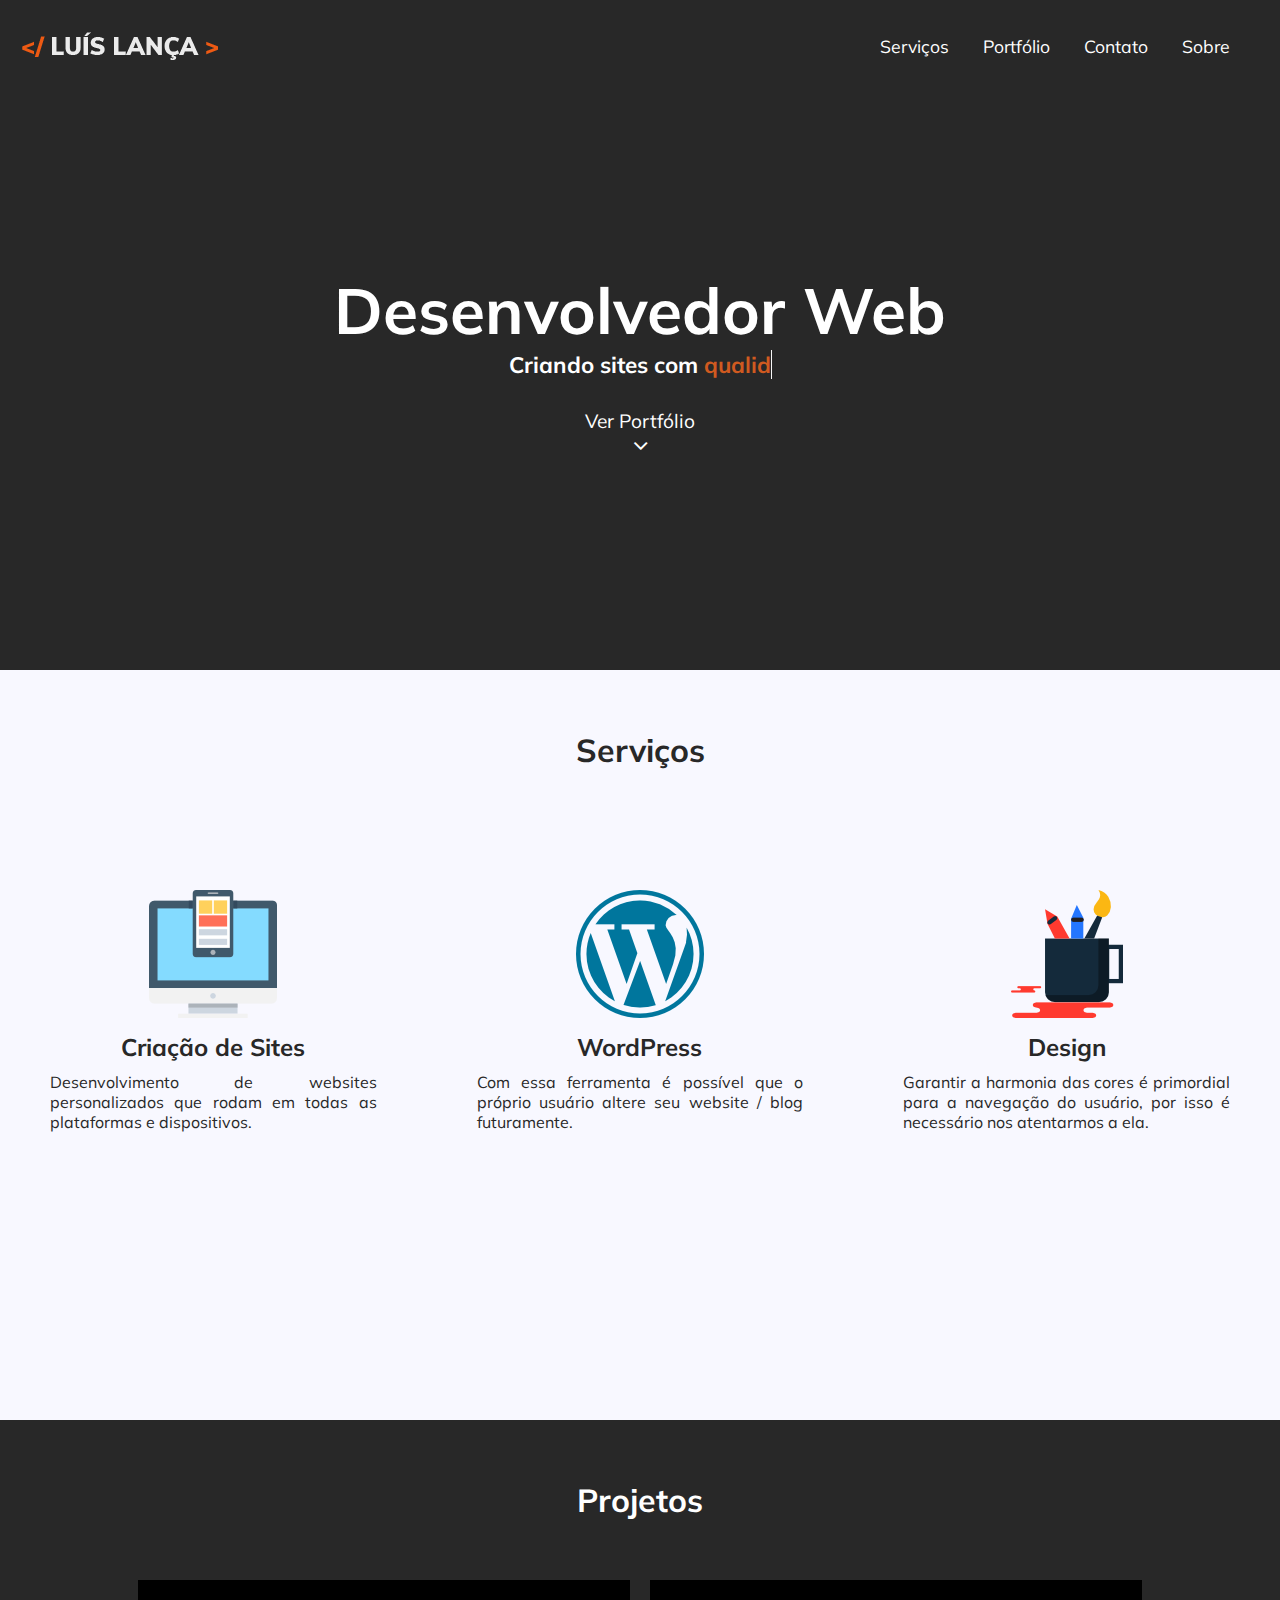
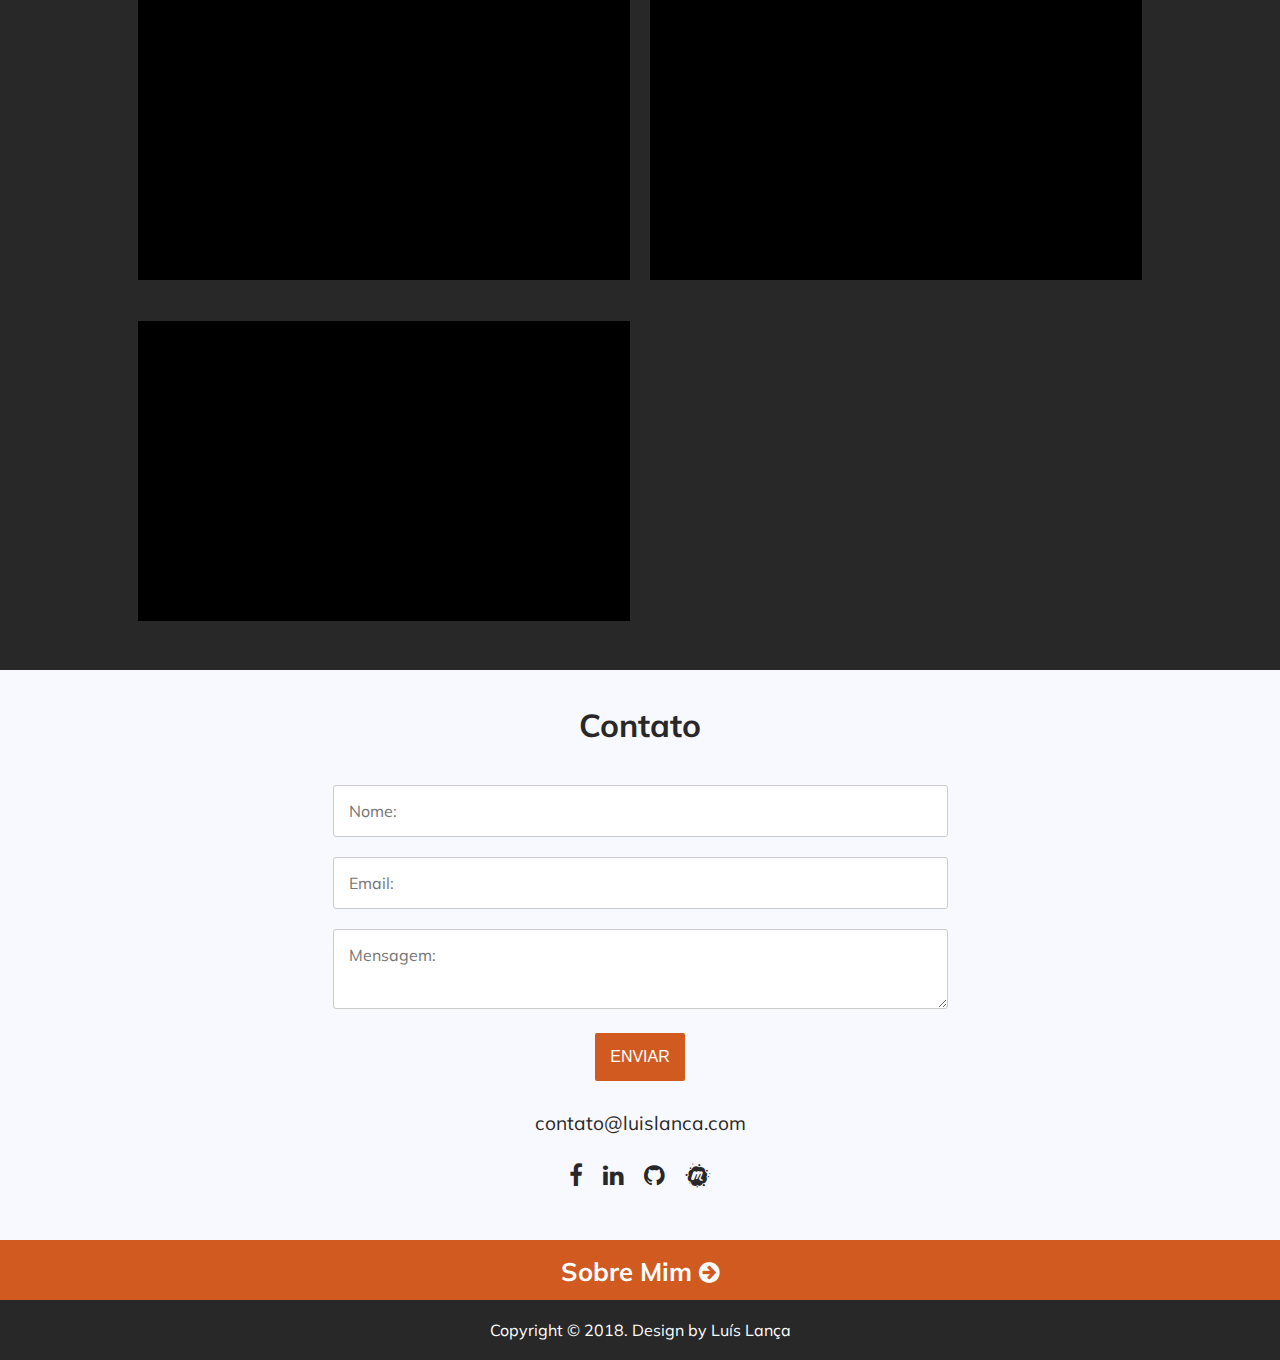
==== index.html @ 436f2704 "First Commit" ====
<!DOCTYPE html>
<html lang="pt-br">
<head>
    <meta charset="UTF-8">
    <meta name="viewport" content="width=device-width, initial-scale=1.0">
    <meta http-equiv="X-UA-Compatible" content="ie=edge">
    <title>Luís Lança</title>
    <link rel="stylesheet" href="css/style.css">
    <link rel="stylesheet" href="https://cdnjs.cloudflare.com/ajax/libs/font-awesome/4.7.0/css/font-awesome.min.css">
    <link rel="stylesheet" href="css/social_media.css">
    <link href="https://fonts.googleapis.com/css?family=Muli:800" rel="stylesheet">
    <script src="https://ajax.googleapis.com/ajax/libs/jquery/3.2.1/jquery.min.js"></script>
    <script src="js/functions.js"></script>
</head>
<body>

<div id="container">

    <header>
        <a href="index.html"><img src="imgs/logo.png" alt="LOGO"></a>
        <nav>
            <a href="#servicos" class="scroll">Serviços</a>
            <a href="#portfolio" class="scroll">Portfólio</a>
            <a href="#contato" class="scroll">Contato</a>
            <a href="sobre.html">Sobre</a>
        </nav>
    </header>

        <div id="introducao">
            <h1>Desenvolvedor Web</h1>
            <h2>Criando sites com
                <span class="typewrite" data-period="1700" data-type='[ "qualidade","elegância","segurança"]'>
                    <span class="wrapp"></span>  
                </span>        
            </h2>
            <a href="#servicos" class="scroll"><p>Ver Portfólio</br><i class="fa fa-angle-down" style="font-size:24px"></i></p></a>
        </div>
    
    <div id="main">
        <section id="servicos">
            <h1>Serviços</h1>

            <div class="servicos">
                <img src="imgs/responsive5.png" alt="ICON">
                <h2>Criação de Sites</h2>
                <p>Desenvolvimento de websites personalizados que rodam em todas as plataformas e dispositivos.</p>
            </div>  
            <div class="servicos">
                <img src="imgs/wpc.png" alt="ICON">
                <h2>WordPress</h2>
                <p>Com essa ferramenta é possível que o próprio usuário altere seu website / blog futuramente.</p>
            </div> 
            <div class="servicos">
                <img src="imgs/design.png" alt="ICON">
                <h2>Design</h2>
                <p>Garantir a harmonia das cores é primordial para a navegação do usuário, por isso é necessário nos atentarmos a ela.</p>
            </div>  

        </section>

        <section id="portfolio">
            <h1>Projetos</h1>
            <div class="box"><img src="imgs/nike.jpg" alt=""></div>
            <div class="box"></div>
            <div class="box"></div>
        </section>

    </div>

    <div id="contato">
        <h1>Contato</h1>
        <form id="form" name="input" action="php/contato.php" method="post">
            <input type="text" placeholder="Nome:" name="nome" /><br><br>
            <input type="text" placeholder="Email:" name="email" /><br><br>
            <textarea placeholder="Mensagem:" name="mensagem"></textarea><br><br>
            <input type="submit" value="ENVIAR" />
        </form>
        <p><a href="mailto:contato@luislanca.com" class="mail">contato@luislanca.com</a></p>
                    
        <div class='social-media'>
           <a href="https://www.facebook.com/lancadesigner" target="_blank"><i class="fa fa-facebook" style="font-size:24px"></i></a> 
           <a href="https://www.linkedin.com/in/luis-lanca/" target="_blank"><i class="fa fa-linkedin" style="font-size:24px"></i></a> 
           <a href="https://github.com/luisslanca" target="_blank"><i class="fa fa-github" style="font-size:24px"></i></a> 
           <a href="https://www.meetup.com/pt-BR/members/235719345/?op=&memberId=235719345" target="_blank"><i class="fa fa-meetup" style="font-size:24px"></i></a> 
        </div>
    </div>
    <section id="sobre">
        <h1>Sobre Mim <i class="fa fa-arrow-circle-right" style="font-size:24px"></i></h1>
    </section>
    
    <footer>
        <p>Copyright &copy; 2018. Design by <a href="">Luís Lança</a></p>
    </footer>

</div>

</body>
</html>
---- css/style.css ----
*{
        margin: 0 auto;
        padding: 0 auto;
        font-size: 100%;
        border: none;
        outline: none;
        -webkit-box-sizing: border-box;
        -moz-box-sizing: border-box;
                box-sizing: border-box;
    }
    img{
        max-width: 100%;
    }
    #container{
        width: 100%;
        font-family: 'Muli', sans-serif;
        background-color: ghostwhite;
    }
    /* .f-nav{
        z-index: 9999;
        position: fixed;
        left: 0;
        top: 0;
        width: 100%;
    } */
    @media screen and (min-width:320px){
        header{
            width: 100%;
            height: 130px;
            text-align: center;
            background-color: red;
        } 
        nav a{
            text-decoration: none;
            padding: 15px;
            font-size: 1.1em;
            color: #fff;
            font-family: 'Muli', sans-serif;
        }
        nav a:hover{
            color: #d05a20;
            transition: 0.3s;
            border-bottom: 2px #fff solid;
        }
        #introducao{
            width: 100%;
            height: 570px;
            padding-top: 50px; 
            text-align: center;
            background-color: #282828;
            }
            #introducao a{
                text-decoration: none;
            }
            #introducao h1{
                font-size: 2em;
                color: #fff;
            }
            #introducao h2{
                font-size: 1.4em;
                color: #fff;
            }
            #introducao p{
                cursor: pointer;
                margin-top: 30px;
                font-size: 1.2em;
                color: #fff;
                text-decoration: none;
            }
            #introducao p:hover{
                color:#d05a20;
                transition: 0.5s;
            }
            #typewriter{
                width: 100%;
                font-size: 3.5em;
                color: #fff;
                text-align: center;
                padding-top:130px;
            }
            #servicos{
                width: 100%;
                height: 1100px;
                text-align: center;
                background-color: ghostwhite;
            }  
        #servicos h1{
            font-size: 2em;
            padding-top: 60px;
            color: #282828;
        }
        #servicos h2{
            font-size: 1.5em;
            padding-top: 10px;
            color: #282828;
        }
        #servicos p{
            font-size: 1em;
            padding-top: 10px;
            color: #282828;
            text-align: justify;
        }
        .servicos{
            margin-top: 30px;
            width: 100%;
            padding: 20px 50px;
        }
            #portfolio{
                width: 100%;
                height: 1000px;
                padding: 0 15%;
                background-color: #282828;
                text-align: center;
        }
            #portfolio h1{
                font-size: 2em;
                color:#fff;
                padding-top: 60px;
                padding-bottom: 20px;
            }
        .box{
            width:100%;    
            height: 250px;
            margin-top: 20px;
            background-color: black;
        }
            #sobre{
                width: 100%;
                height: 60px;
                background-color: #d05a20;
            }
            #sobre:hover{
                background-color: #FF6E27;
                transition: 0.5s;
                cursor: pointer;
            }
            #sobre h1{
                font-size: 1.6em;
                color:#fff;
                text-align: center;
                padding: 15px;
            }
            #contato{
                width: 100%;
                height: 550px;
                padding: 25px;
                background-color:  ghostwhite;
                text-align: center;
            }
            #contato h1{
                font-size: 2em;
                text-align: center;
                padding-bottom: 40px;
                color: #282828;
            }
            form{
                width: 80%;
                margin-bottom: 30px;
            }
            input[type=text] {
                width:100%;
                border:0;
                padding:15px;
                font-family: 'Muli', sans-serif;
                background-color:#fff;
                border-radius: 3px;
                border: #ccc solid 1px;
            }
            textarea {
                width:100%;
                height:80px;
                border:0;
                font-family: 'Muli', sans-serif;
                padding:15px;
                color:#000;
                background-color:#fff;
                border-radius: 3px;
                border: #ccc solid 1px;
            }
            input[type=submit] {
                border:0;
                padding:15px;
                background-color:#d05a20;
                border-radius: 2px;
                color:#FFF;
                -webkit-transition-duration: 0.5s;
                -moz-transition-duration: 0.5s;
                transition-duration: 0.5s;
            }
            input:hover[type=submit] {
                background-color:#FF6E27;
                color:#fff;
                cursor: pointer;
            }
            .mail {
                font-size: 1.2em;
                text-decoration: none;
                color: #282828;
            }
            .mail:hover{
                border-bottom:  1px #FF6E27 dashed;
                transition: 0.3s;
                color: #FF6E27;
            }
            .social-media{
                margin-top: 20px;
            }
            .social-media i{
                color: #282828;
                padding: 8px;
            }
            .social-media i:hover{
                color: #d05a20;
                transition: 0.3s;
            }
            footer{
                width: 100%;
                height: 60px;
                background-color: #282828;
            }
            footer p{
                color:#fff;
                text-align: center;
                padding-top: 20px;
            }
            footer a{
                text-decoration: none;
                color:#fff;
            }
            footer a:hover{
                color:#d05a20;
                transition: 0.3s;
            }
    }
    @media screen and (min-width:480px){

    }
    @media screen and (min-width:768px){
        header{
        width: 100%;
        height: 100px;
        background-color: blue;
        } 
        header img{
            float: left;
        margin:9px 0px 0px 20px;
        }
        nav{
            float: right;
            margin:35px;
    }
        nav a{
        text-decoration: none;
        padding: 15px;
        font-size: 1.1em;
        color: #fff;
        font-family: 'Muli', sans-serif;
        }
        nav a:hover{
        color: #d05a20;
        transition: 0.3s;
        border-bottom: 2px #fff solid;
        }
        /* .f-nav{  /* To fix main menu container 
            z-index: 9999;
            position: fixed;
            left: 0;
            top: 0;
            width: 100%;
        } */

    #introducao{
        width: 100%;
        height: 570px;
        padding: 170px; 
        text-align: center;
        background-color: #282828;
        }
        #introducao a{
            text-decoration: none;
        }
        #introducao h1{
            font-size: 4em;
            color: #fff;
        }
        #introducao h2{
            font-size: 1.4em;
            color: #fff;
        }
        #introducao p{
            cursor: pointer;
            margin-top: 30px;
            font-size: 1.2em;
            color: #fff;
            text-decoration: none;
        }
        #introducao p:hover{
            color:#d05a20;
            transition: 0.5s;
        }
        #typewriter{
            width: 100%;
            font-size: 3.5em;
            color: #fff;
            text-align: center;
            padding-top:130px;
        }

        #sobre{
            width: 100%;
            height: 740px;
            margin-top: 10px;
            background-color: #d05a20;
        }

        #habilidades{
            width: 100%;
            height: 740px;
            margin-top: 10px;
            background-color: #d05a20;
        }

        #portfolio{
            width: 100%;
            height: 740px;
            margin-top: 10px;
            background-color: #d05a20;
        }

        #contato{
            width: 100%;
            height: 740px;
            margin-top: 10px;
            background-color: #d05a20;
        }
    
    }
    @media screen and (min-width:1024px){
        header{
        width: 100%;
        height: 100px;
        background-color: #282828;
        } 
        header img{
        float: left;
        margin:9px 0px 0px 20px;
        }
        nav{
            float: right;
            margin:35px;
        }  
        nav a{
        text-decoration: none;
        padding: 15px;
        font-size: 1.1em;
        color: #fff;
        font-family: 'Muli', sans-serif;
        }
        nav a:hover{
        color: #d05a20;
        transition: 0.3s;
        border-bottom: 2px #fff solid;
        }
    #introducao{
        width: 100%;
        height: 570px;
        padding: 170px; 
        text-align: center;
        }
        #introducao a{
            text-decoration: none;
        }
        #introducao h1{
            animation-name: fadeInDown;
            font-size: 4em;
            color: #fff;
        }
        #introducao h2{
            font-size: 1.4em;
            color: #fff;
        }
        #introducao p{
            cursor: pointer;
            margin-top: 30px;
            font-size: 1.2em;
            color: #fff;
            text-decoration: none;
        }
        #introducao p:hover{
            color:#d05a20;
            transition: 0.5s;
        }
        #typewriter{
            width: 100%;
            font-size: 3.5em;
            color: #fff;
            text-align: center;
            padding-top:130px;
        }
        #servicos{
            width: 100%;
            height: 740px;
            text-align: center;
            background-color: ghostwhite;
        }  
    #servicos h1{
        font-size: 2em;
        padding-top: 60px;
        color: #282828;
    }
    #servicos h2{
        font-size: 1.5em;
        padding-top: 10px;
        color: #282828;
    }
    #servicos p{
        font-size: 1em;
        padding-top: 10px;
        color: #282828;
    }
    .servicos{
        margin-top: 70px;
        width: 33.33%;
        float: left;
        padding: 50px;
    }
        #portfolio{
            width: 100%;
            height: 850px;
            padding: 0 10%;
            background-color: #282828;
            text-align: center;
    }
        #portfolio h1{
            font-size: 2em;
            color:#fff;
            padding-top: 60px;
            padding-bottom: 40px;
        }
    .box{
        width:48%;    
        height: 300px;
        margin: 2% 1%;
        background-color: black;
        float: left;
    }
        #sobre{
            width: 100%;
            height: 60px;
            background-color: #d05a20;
        }
        #sobre:hover{
            background-color: #FF6E27;
            transition: 0.5s;
            cursor: pointer;
        }
        #sobre h1{
            font-size: 1.6em;
            color:#fff;
            text-align: center;
            padding: 15px;
        }
        #contato{
            width: 100%;
            height: 550px;
            padding: 25px;
            background-color:  ghostwhite;
            text-align: center;
        }
        #contato h1{
            font-size: 2em;
            text-align: center;
            padding-bottom: 40px;
            color: #282828;
        }
        form{
            width: 50%;
            margin-bottom: 30px;
        }
        input[type=text] {
            width:100%;
            border:0;
            padding:15px;
            font-family: 'Muli', sans-serif;
            background-color:#fff;
            border-radius: 3px;
            border: #ccc solid 1px;
        }
        textarea {
            width:100%;
            height:80px;
            border:0;
            font-family: 'Muli', sans-serif;
            padding:15px;
            color:#000;
            background-color:#fff;
            border-radius: 3px;
            border: #ccc solid 1px;
        }
        input[type=submit] {
            border:0;
            padding:15px;
            background-color:#d05a20;
            border-radius: 2px;
            color:#FFF;
            -webkit-transition-duration: 0.5s;
            -moz-transition-duration: 0.5s;
            transition-duration: 0.5s;
        }
        input:hover[type=submit] {
            background-color:#FF6E27;
            color:#fff;
            cursor: pointer;
        }
        .mail {
            font-size: 1.2em;
            text-decoration: none;
            color: #282828;
        }
        .mail:hover{
            border-bottom:  1px #FF6E27 dashed;
            transition: 0.3s;
            color: #FF6E27;
        }
        .social-media{
            margin-top: 20px;
        }
        .social-media i{
            color: #282828;
            padding: 8px;
        }
        .social-media i:hover{
            color: #d05a20;
            transition: 0.3s;
        }
        footer{
            width: 100%;
            height: 60px;
            background-color: #282828;
        }
        footer p{
            color:#fff;
            text-align: center;
            padding-top: 20px;
        }
        footer a{
            text-decoration: none;
            color:#fff;
        }
        footer a:hover{
            color:#d05a20;
            transition: 0.3s;
        }
    }
    @media screen and (min-width:1260px){

    }
---- css/social_media.css ----
/* SOCIAL MEDIA */
.social-media ul {
    display: block;
    margin: 0 auto;
    padding: 0 auto;
  }
  .social-media li {
    display: inline-block;
    margin: 0;
    padding: 0;
  }
  .social-media li a {
    background: ghostwhite;
    color: ghostwhite;
    cursor: pointer;
    display: inline-block;
    height: 40px;
    margin: 0 1rem 1rem 0;
    padding: 0.625rem 0 0;
    position: relative;
    text-align: center;
    width: 40px;
    border-radius: 2px; 
  }
  .social-media li a i:before {
    text-shadow: 0 0 2px #222;
  }
  .social-media li a:hover:after, .social-media li a:hover:before {
    display: block;
    opacity: 1;
  }
  .social-media li a:before {
    border-left: 10px solid transparent;
    border-right: 10px solid transparent;
    border-bottom: 10px solid #282828;
    content: '';
    height: 0;
    left: 10px;
    pointer-events: none;
    position: absolute;
    opacity: 0;
    bottom: -15px;
    width: 0;
    -webkit-transition: all 0.125s linear;
    transition: all 0.125s linear;
  }
  .social-media li a:after {
    background: #282828;
    border-radius: 3px;
    color: #fff;
    display: inline-block;
    font-size: 0.75rem;
    left: -22px;
    content: attr(aria-title);
    padding: 0.25rem;
    position: absolute;
    pointer-events: none;
    opacity: 0;
    text-align: center;
    text-decoration: none;
    bottom: -35px;
    width: 80px;
    -webkit-transition: all 0.125s linear;
    transition: all 0.125s linear;
  }
  .social-media li.behance a {
    background: #d05a20;
    -webkit-transition: all 0.125s linear;
    transition: all 0.125s linear;
  }
  .social-media li.behance a:hover, .social-media li.behance a:active, .social-media li.behance a:focus {
    background: #282828;
  }
  .social-media li.facebook-f a {
    background: #d05a20;
    -webkit-transition: all 0.125s linear;
    transition: all 0.125s linear;
  }
  .social-media li.facebook-f a:hover, .social-media li.facebook-f a:active, .social-media li.facebook-f a:focus {
    background: #282828;
  }
  .social-media li.github a {
    background: #d05a20;
    -webkit-transition: all 0.125s linear;
    transition: all 0.125s linear;
  }
  .social-media li.github a:hover, .social-media li.github a:active, .social-media li.github a:focus {
    background: #282828;
  }
  .social-media li.linkedin a {
    background: #d05a20;
    -webkit-transition: all 0.125s linear;
    transition: all 0.125s linear;
  }
  .social-media li.linkedin a:hover, .social-media li.linkedin a:active, .social-media li.linkedin a:focus {
    background: #282828;
  }
  .social-media li.youtube a {
    background: #d05a20;
    -webkit-transition: all 0.125s linear;
    transition: all 0.125s linear;
  }
  .social-media li.youtube a:hover, .social-media li.youtube a:active, .social-media li.youtube a:focus {
    background: #282828;
  }
  
/* SOCIAL MEDIA */
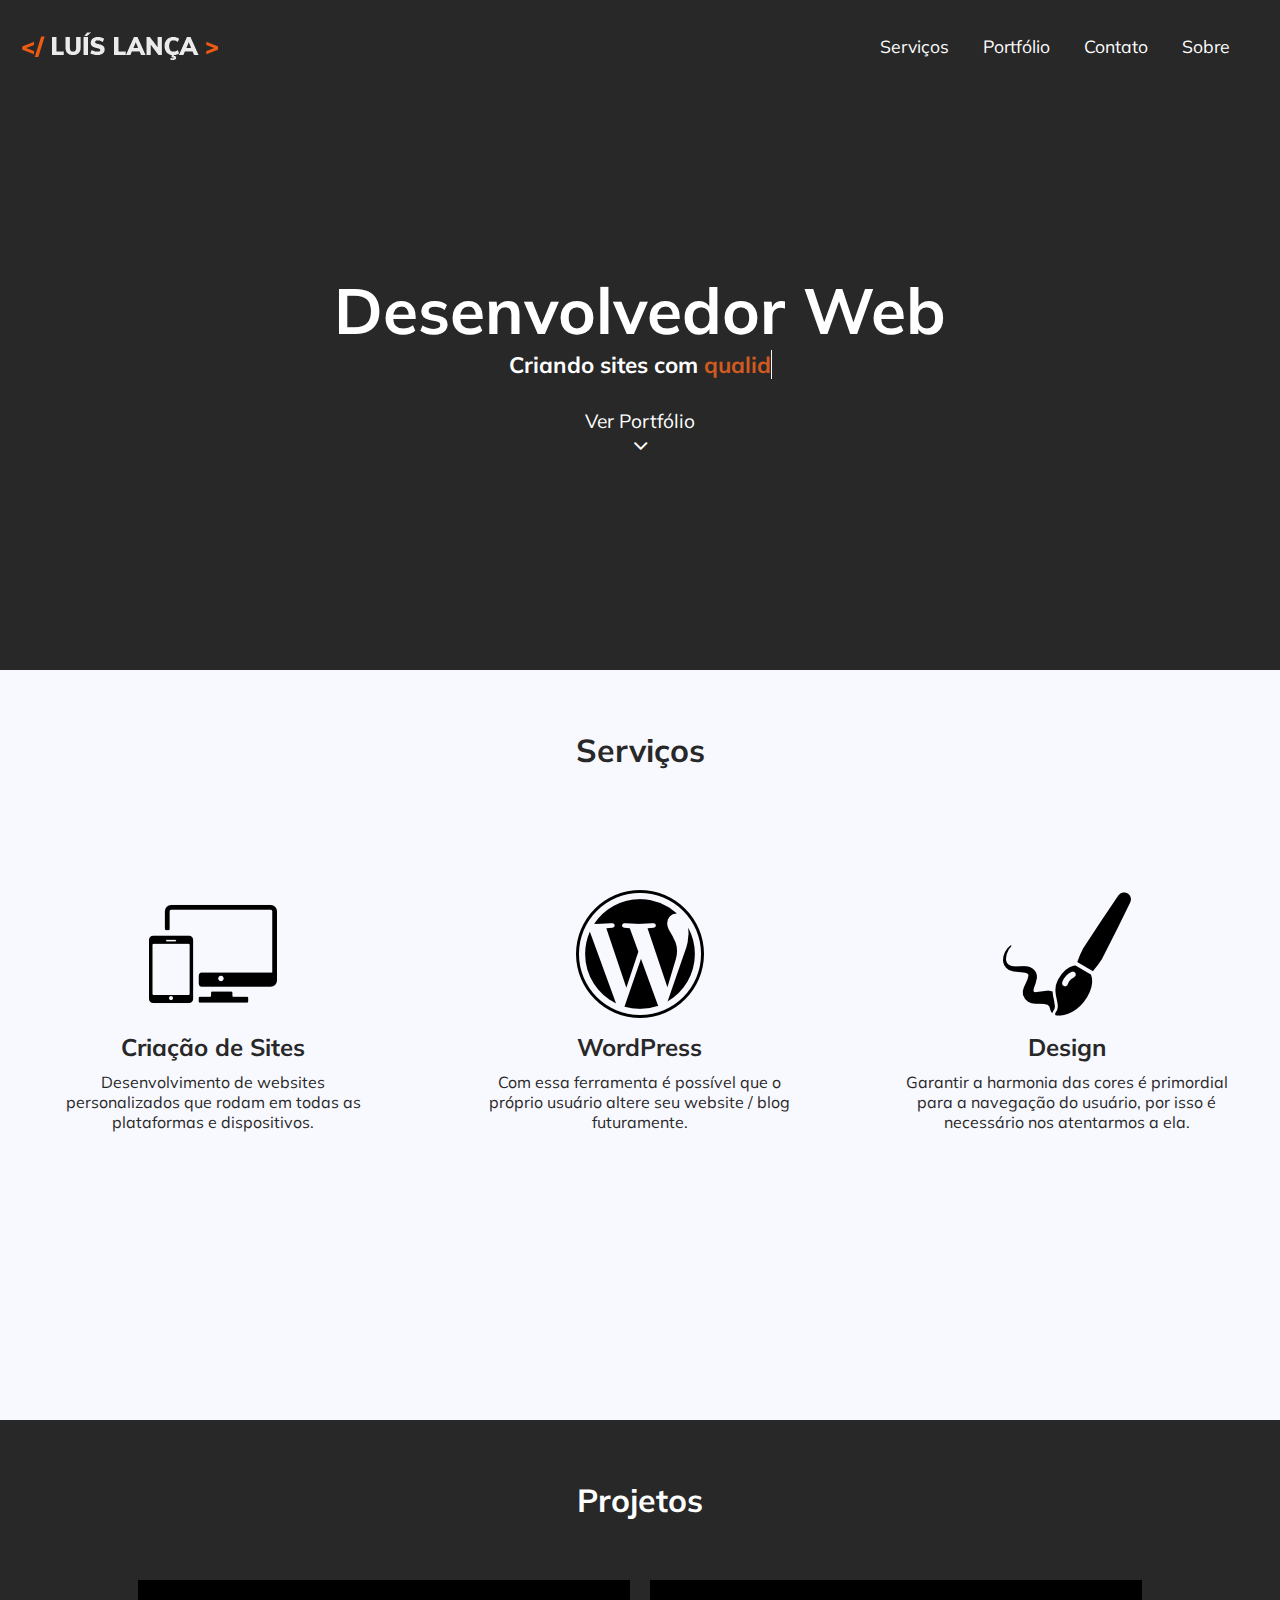
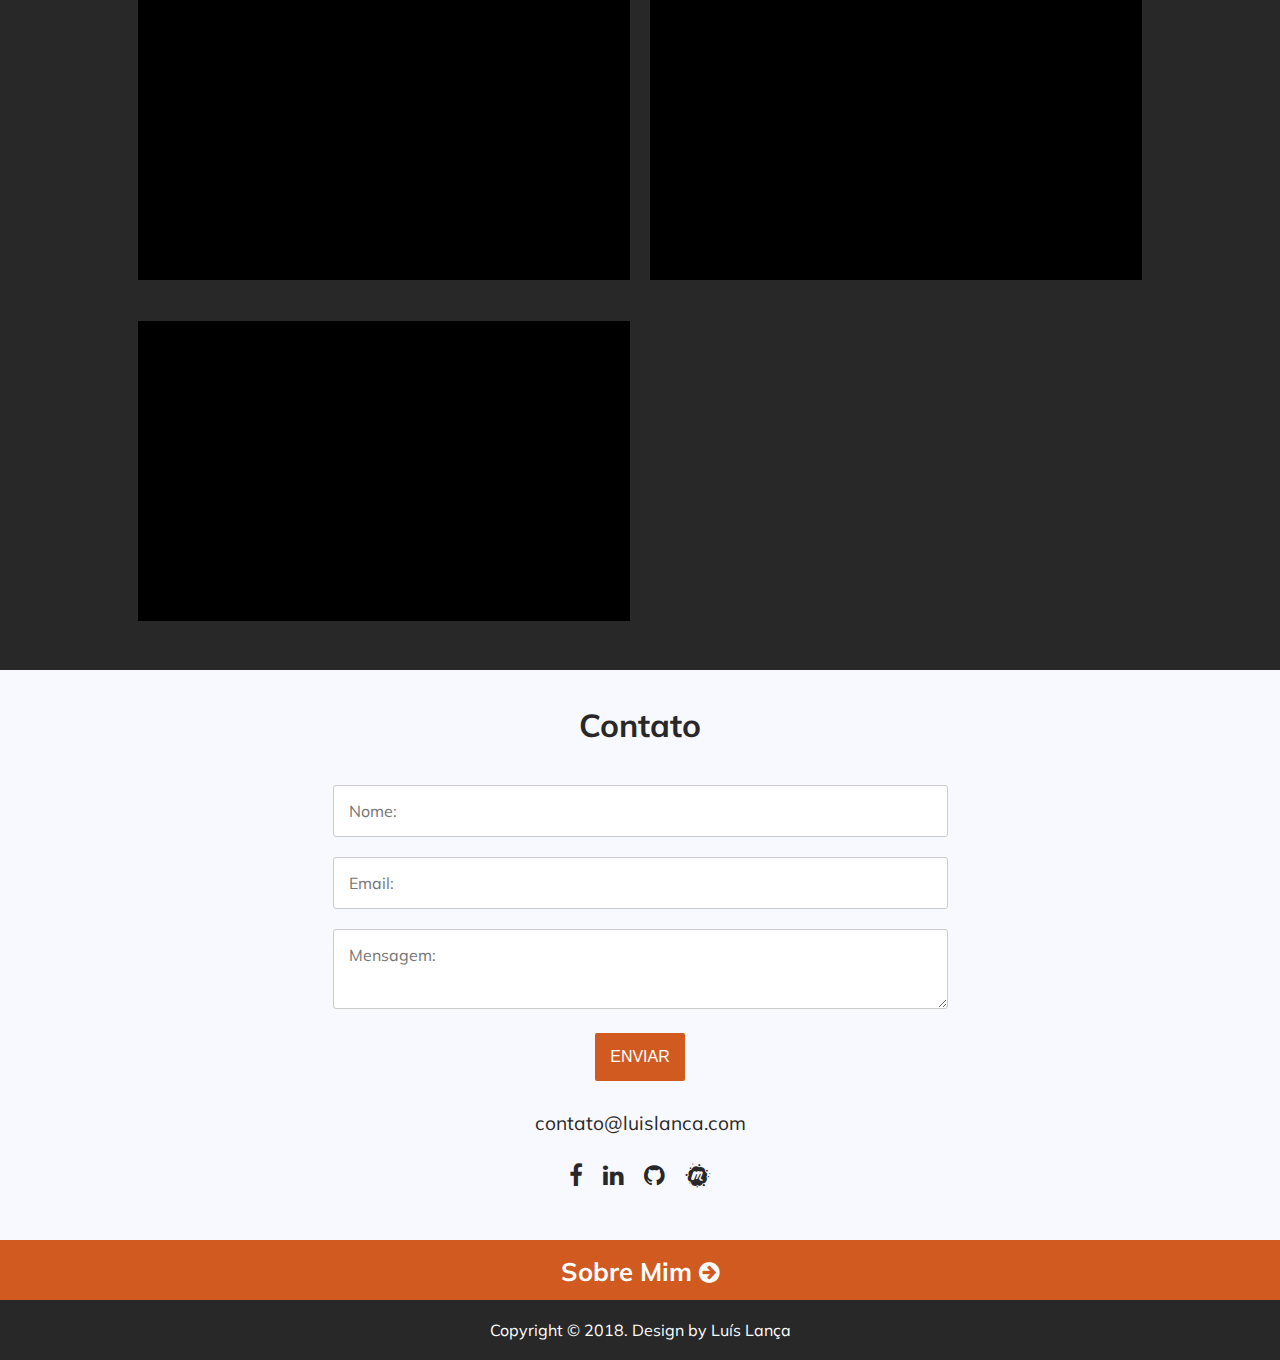
==== commit fdbb8f99: "Second Commit" ====
--- a/index.html
+++ b/index.html
@@ -41,17 +41,17 @@
             <h1>Serviços</h1>
 
             <div class="servicos">
-                <img src="imgs/responsive5.png" alt="ICON">
+                <img src="imgs/mobile.png" alt="ICON">
                 <h2>Criação de Sites</h2>
                 <p>Desenvolvimento de websites personalizados que rodam em todas as plataformas e dispositivos.</p>
             </div>  
             <div class="servicos">
-                <img src="imgs/wpc.png" alt="ICON">
+                <img src="imgs/wp.png" alt="ICON">
                 <h2>WordPress</h2>
                 <p>Com essa ferramenta é possível que o próprio usuário altere seu website / blog futuramente.</p>
             </div> 
             <div class="servicos">
-                <img src="imgs/design.png" alt="ICON">
+                <img src="imgs/brush.png" alt="ICON">
                 <h2>Design</h2>
                 <p>Garantir a harmonia das cores é primordial para a navegação do usuário, por isso é necessário nos atentarmos a ela.</p>
             </div>  
--- a/css/style.css
+++ b/css/style.css
@@ -28,12 +28,12 @@
             width: 100%;
             height: 130px;
             text-align: center;
-            background-color: red;
+            background-color: #282828;
         } 
         nav a{
             text-decoration: none;
             padding: 15px;
-            font-size: 1.1em;
+            font-size: 1em;
             color: #fff;
             font-family: 'Muli', sans-serif;
         }
@@ -44,7 +44,7 @@
         }
         #introducao{
             width: 100%;
-            height: 570px;
+            height: 250px;
             padding-top: 50px; 
             text-align: center;
             background-color: #282828;
@@ -86,7 +86,7 @@
             }  
         #servicos h1{
             font-size: 2em;
-            padding-top: 60px;
+            padding-top: 30px;
             color: #282828;
         }
         #servicos h2{
@@ -98,10 +98,9 @@
             font-size: 1em;
             padding-top: 10px;
             color: #282828;
-            text-align: justify;
         }
         .servicos{
-            margin-top: 30px;
+            margin-top: 20px;
             width: 100%;
             padding: 20px 50px;
         }
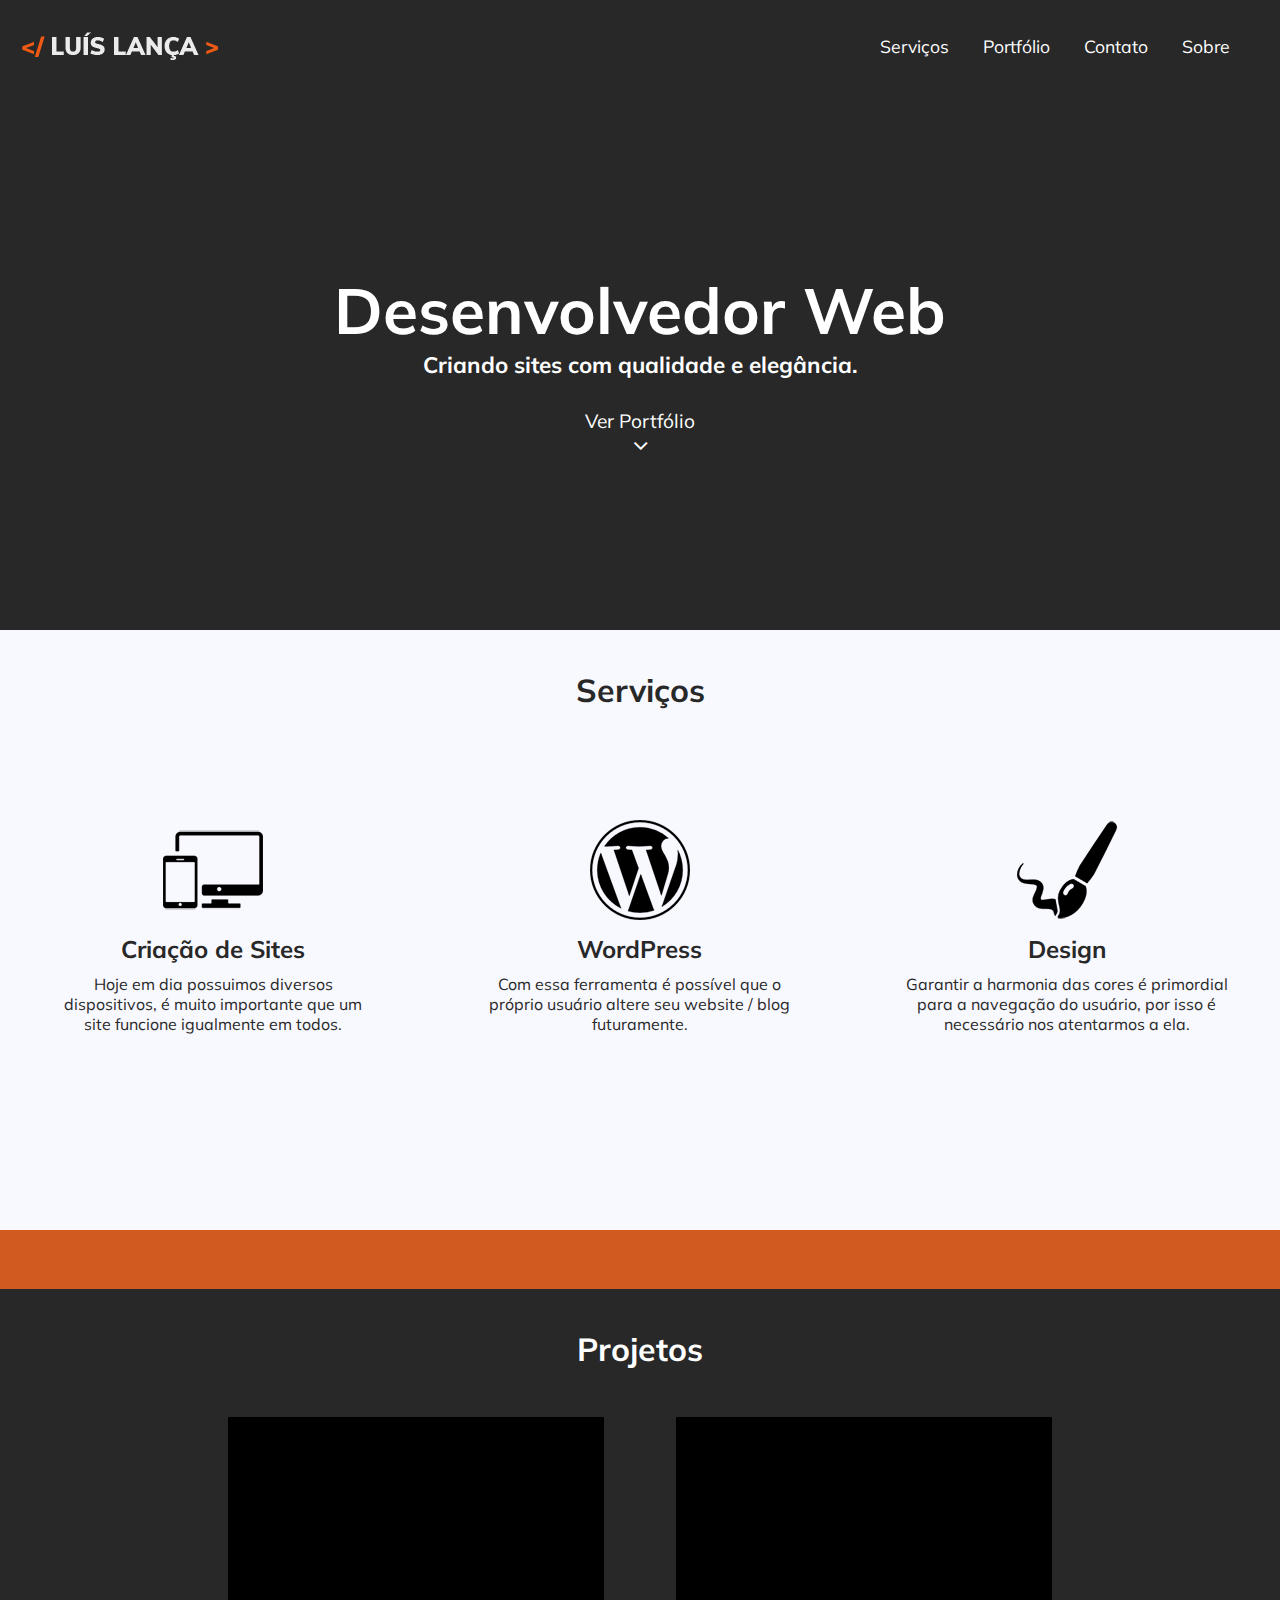
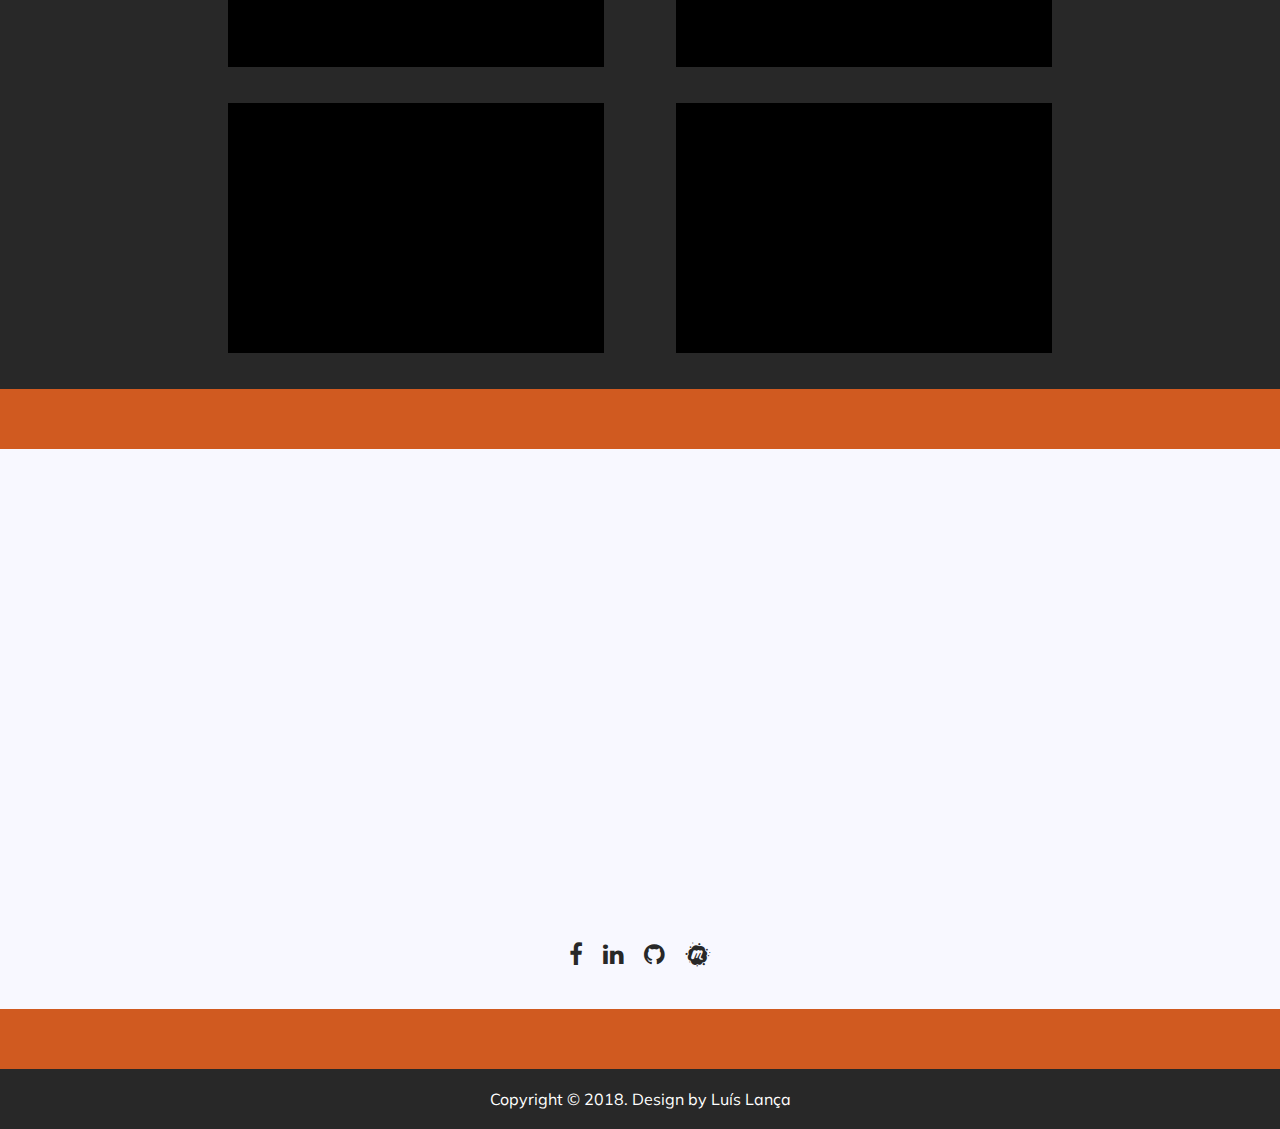
==== commit e4ff8020: "Finalizando algumas coisas" ====
--- a/index.html
+++ b/index.html
@@ -8,8 +8,10 @@
     <link rel="stylesheet" href="css/style.css">
     <link rel="stylesheet" href="https://cdnjs.cloudflare.com/ajax/libs/font-awesome/4.7.0/css/font-awesome.min.css">
     <link rel="stylesheet" href="css/social_media.css">
+    <link rel="stylesheet" href="css/animate.css">
     <link href="https://fonts.googleapis.com/css?family=Muli:800" rel="stylesheet">
     <script src="https://ajax.googleapis.com/ajax/libs/jquery/3.2.1/jquery.min.js"></script>
+    <script src="js/wow.min.js"></script>
     <script src="js/functions.js"></script>
 </head>
 <body>
@@ -28,22 +30,17 @@
 
         <div id="introducao">
             <h1>Desenvolvedor Web</h1>
-            <h2>Criando sites com
-                <span class="typewrite" data-period="1700" data-type='[ "qualidade","elegância","segurança"]'>
-                    <span class="wrapp"></span>  
-                </span>        
-            </h2>
+            <h2>Criando sites com qualidade e elegância.</h2>
             <a href="#servicos" class="scroll"><p>Ver Portfólio</br><i class="fa fa-angle-down" style="font-size:24px"></i></p></a>
         </div>
     
-    <div id="main">
         <section id="servicos">
             <h1>Serviços</h1>
 
             <div class="servicos">
-                <img src="imgs/mobile.png" alt="ICON">
+                <img src="imgs/mobile.png" alt="ICON" class="wow slideInLeft">
                 <h2>Criação de Sites</h2>
-                <p>Desenvolvimento de websites personalizados que rodam em todas as plataformas e dispositivos.</p>
+                <p>Hoje em dia possuimos diversos dispositivos, é muito importante que um site funcione igualmente em todos.</p>
             </div>  
             <div class="servicos">
                 <img src="imgs/wp.png" alt="ICON">
@@ -55,27 +52,32 @@
                 <h2>Design</h2>
                 <p>Garantir a harmonia das cores é primordial para a navegação do usuário, por isso é necessário nos atentarmos a ela.</p>
             </div>  
+        </section>
 
-        </section>
+        <section class="sobre">
+            <a href="sobre.html"><h1 class="wow slideInLeft">Saiba <i class="fa fa-plus-circle" aria-hidden="true"></i></h1></a> 
+         </section>
 
         <section id="portfolio">
             <h1>Projetos</h1>
-            <div class="box"><img src="imgs/nike.jpg" alt=""></div>
+            <div class="box"><img src="" alt=""></div>
             <div class="box"></div>
+            <div class="box"><img src="" alt=""></div>
             <div class="box"></div>
         </section>
-
-    </div>
+        <section class="sobre">
+            <a href="sobre.html"><h1 class="wow slideInLeft">Ver <i class="fa fa-plus-circle" aria-hidden="true"></i></h1></a> 
+         </section>
 
     <div id="contato">
-        <h1>Contato</h1>
-        <form id="form" name="input" action="php/contato.php" method="post">
+        <h1 class="wow slideInDown">Contato</h1>
+        <form id="form" name="input" action="php/contato.php" method="post" class="wow slideInRight"> 
             <input type="text" placeholder="Nome:" name="nome" /><br><br>
             <input type="text" placeholder="Email:" name="email" /><br><br>
             <textarea placeholder="Mensagem:" name="mensagem"></textarea><br><br>
             <input type="submit" value="ENVIAR" />
         </form>
-        <p><a href="mailto:contato@luislanca.com" class="mail">contato@luislanca.com</a></p>
+        <p class="wow slideInRight"><a href="mailto:contato@luislanca.com" class="mail">contato@luislanca.com</a></p>
                     
         <div class='social-media'>
            <a href="https://www.facebook.com/lancadesigner" target="_blank"><i class="fa fa-facebook" style="font-size:24px"></i></a> 
@@ -84,8 +86,8 @@
            <a href="https://www.meetup.com/pt-BR/members/235719345/?op=&memberId=235719345" target="_blank"><i class="fa fa-meetup" style="font-size:24px"></i></a> 
         </div>
     </div>
-    <section id="sobre">
-        <h1>Sobre Mim <i class="fa fa-arrow-circle-right" style="font-size:24px"></i></h1>
+    <section class="sobre">
+       <a href="sobre.html"><h1 class="wow slideInLeft">Sobre Mim <i class="fa fa-arrow-circle-right" style="font-size:24px"></i></h1></a> 
     </section>
     
     <footer>
--- a/css/style.css
+++ b/css/style.css
@@ -80,7 +80,7 @@
             }
             #servicos{
                 width: 100%;
-                height: 1100px;
+                height: 950px;
                 text-align: center;
                 background-color: ghostwhite;
             }  
@@ -106,7 +106,7 @@
         }
             #portfolio{
                 width: 100%;
-                height: 1000px;
+                height: 1300px;
                 padding: 0 15%;
                 background-color: #282828;
                 text-align: center;
@@ -114,7 +114,7 @@
             #portfolio h1{
                 font-size: 2em;
                 color:#fff;
-                padding-top: 60px;
+                padding-top: 30px;
                 padding-bottom: 20px;
             }
         .box{
@@ -123,21 +123,24 @@
             margin-top: 20px;
             background-color: black;
         }
-            #sobre{
+            .sobre{
                 width: 100%;
                 height: 60px;
                 background-color: #d05a20;
             }
-            #sobre:hover{
+            .sobre:hover{
                 background-color: #FF6E27;
                 transition: 0.5s;
                 cursor: pointer;
             }
-            #sobre h1{
+            .sobre h1{
                 font-size: 1.6em;
                 color:#fff;
                 text-align: center;
                 padding: 15px;
+            }
+            .sobre a{
+                text-decoration: none;
             }
             #contato{
                 width: 100%;
@@ -362,7 +365,7 @@
         }
     #introducao{
         width: 100%;
-        height: 570px;
+        height: 530px;
         padding: 170px; 
         text-align: center;
         }
@@ -398,13 +401,13 @@
         }
         #servicos{
             width: 100%;
-            height: 740px;
+            height: 600px;
             text-align: center;
             background-color: ghostwhite;
         }  
     #servicos h1{
         font-size: 2em;
-        padding-top: 60px;
+        padding-top: 40px;
         color: #282828;
     }
     #servicos h2{
@@ -418,46 +421,48 @@
         color: #282828;
     }
     .servicos{
-        margin-top: 70px;
+        margin-top: 60px;
         width: 33.33%;
         float: left;
         padding: 50px;
     }
         #portfolio{
             width: 100%;
-            height: 850px;
-            padding: 0 10%;
+            height: 700px;
             background-color: #282828;
             text-align: center;
+            margin-top: -1px;
     }
         #portfolio h1{
             font-size: 2em;
             color:#fff;
-            padding-top: 60px;
-            padding-bottom: 40px;
+            padding-top: 40px;
+            padding-bottom: 30px;
         }
     .box{
-        width:48%;    
-        height: 300px;
-        margin: 2% 1%;
+        width:46%;    
+        height: 250px;
+        margin: 2% 2%;
         background-color: black;
         float: left;
     }
-        #sobre{
+        .sobre{
             width: 100%;
             height: 60px;
             background-color: #d05a20;
         }
-        #sobre:hover{
+        .sobre:hover{
             background-color: #FF6E27;
             transition: 0.5s;
-            cursor: pointer;
-        }
-        #sobre h1{
+        }
+        .sobre h1{
             font-size: 1.6em;
             color:#fff;
             text-align: center;
-            padding: 15px;
+            padding: 14px;
+        }
+        .sobre a {
+            text-decoration: none;
         }
         #contato{
             width: 100%;
@@ -552,6 +557,18 @@
         }
     }
     @media screen and (min-width:1260px){
-
+        .box{
+            width:42%;    
+            height: 250px;
+            margin: 2% 4%;
+            background-color: black;
+            float: left;
+        }
+        .servicos{
+            margin-top: 60px;
+            width: 33.33%;
+            float: left;
+            padding: 50px;
+        }
     }
     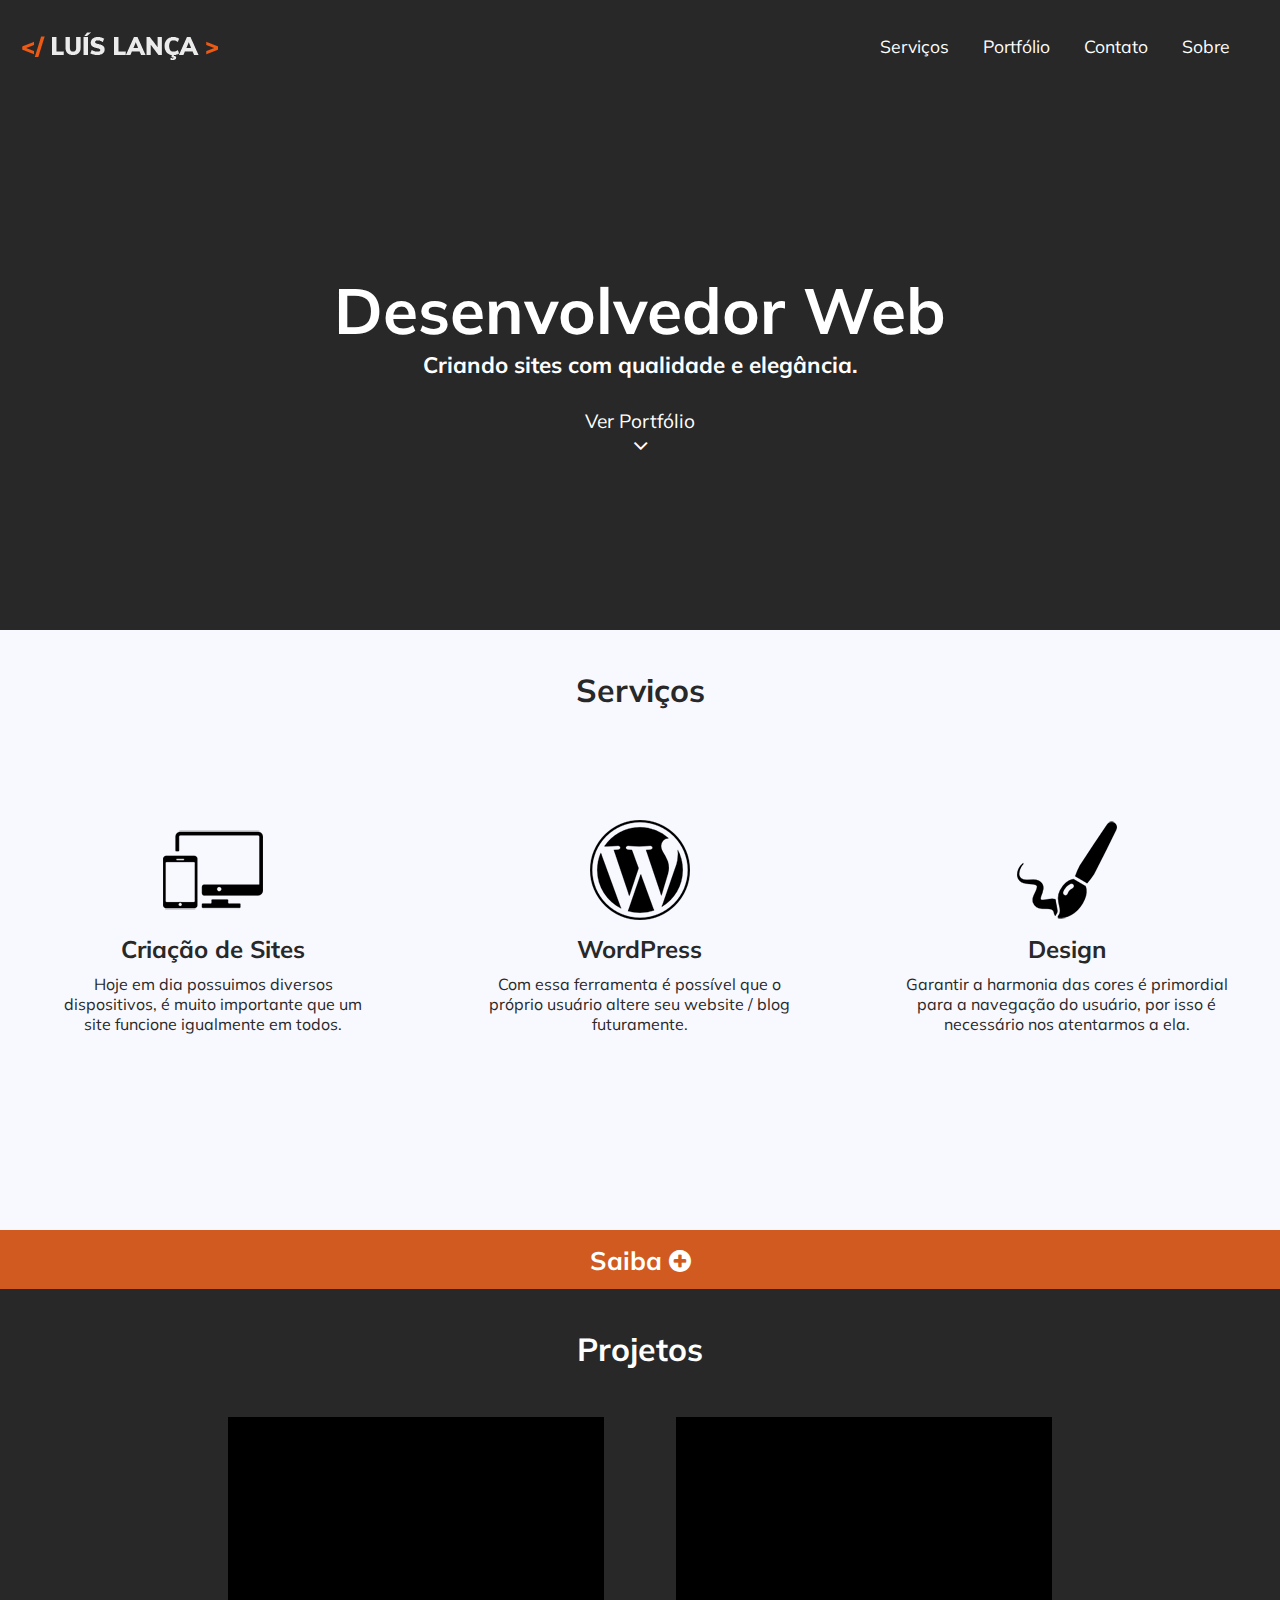
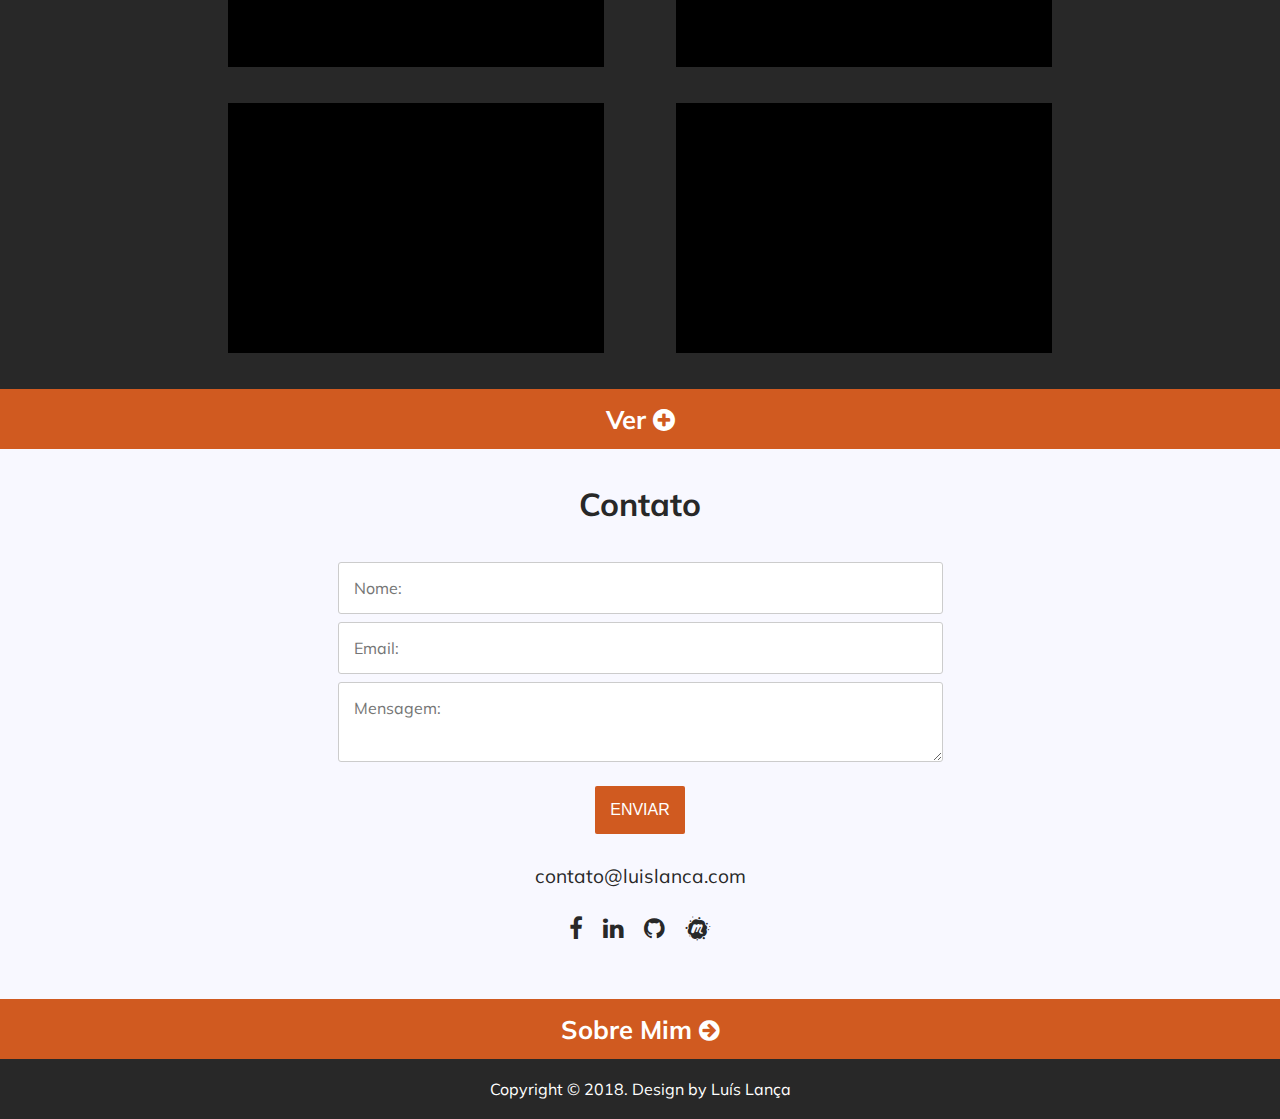
==== commit 4a0fd222: "Arrumando formulário" ====
--- a/index.html
+++ b/index.html
@@ -28,56 +28,59 @@
         </nav>
     </header>
 
-        <div id="introducao">
-            <h1>Desenvolvedor Web</h1>
-            <h2>Criando sites com qualidade e elegância.</h2>
-            <a href="#servicos" class="scroll"><p>Ver Portfólio</br><i class="fa fa-angle-down" style="font-size:24px"></i></p></a>
-        </div>
+    <div id="introducao">
+        <h1>Desenvolvedor Web</h1>
+        <h2>Criando sites com qualidade e elegância.</h2>
+        <a href="#servicos" class="scroll"><p>Ver Portfólio</br><i class="fa fa-angle-down" style="font-size:24px"></i></p></a>
+    </div>
     
-        <section id="servicos">
-            <h1>Serviços</h1>
+    <section id="servicos">
 
-            <div class="servicos">
-                <img src="imgs/mobile.png" alt="ICON" class="wow slideInLeft">
-                <h2>Criação de Sites</h2>
-                <p>Hoje em dia possuimos diversos dispositivos, é muito importante que um site funcione igualmente em todos.</p>
-            </div>  
-            <div class="servicos">
-                <img src="imgs/wp.png" alt="ICON">
-                <h2>WordPress</h2>
-                <p>Com essa ferramenta é possível que o próprio usuário altere seu website / blog futuramente.</p>
-            </div> 
-            <div class="servicos">
-                <img src="imgs/brush.png" alt="ICON">
-                <h2>Design</h2>
-                <p>Garantir a harmonia das cores é primordial para a navegação do usuário, por isso é necessário nos atentarmos a ela.</p>
-            </div>  
-        </section>
+        <h1>Serviços</h1>
+        <div class="servicos">
+            <img src="imgs/mobile.png" alt="ICON">
+            <h2>Criação de Sites</h2>
+            <p>Hoje em dia possuimos diversos dispositivos, é muito importante que um site funcione igualmente em todos.</p>
+        </div>  
+        <div class="servicos">
+            <img src="imgs/wp.png" alt="ICON">
+            <h2>WordPress</h2>
+            <p>Com essa ferramenta é possível que o próprio usuário altere seu website / blog futuramente.</p>
+        </div> 
+        <div class="servicos">
+            <img src="imgs/brush.png" alt="ICON">
+            <h2>Design</h2>
+            <p>Garantir a harmonia das cores é primordial para a navegação do usuário, por isso é necessário nos atentarmos a ela.</p>
+        </div>  
 
-        <section class="sobre">
-            <a href="sobre.html"><h1 class="wow slideInLeft">Saiba <i class="fa fa-plus-circle" aria-hidden="true"></i></h1></a> 
-         </section>
+    </section>
 
-        <section id="portfolio">
-            <h1>Projetos</h1>
-            <div class="box"><img src="" alt=""></div>
-            <div class="box"></div>
-            <div class="box"><img src="" alt=""></div>
-            <div class="box"></div>
-        </section>
-        <section class="sobre">
-            <a href="sobre.html"><h1 class="wow slideInLeft">Ver <i class="fa fa-plus-circle" aria-hidden="true"></i></h1></a> 
-         </section>
+    <section class="sobre">
+        <a href="sobre.html"><h1>Saiba <i class="fa fa-plus-circle" aria-hidden="true"></i></h1></a> 
+    </section>
+
+    <section id="portfolio">
+        <h1>Projetos</h1>
+        <div class="box"><img src="" alt=""></div>
+        <div class="box"></div>
+        <div class="box"><img src="" alt=""></div>
+        <div class="box"></div>
+    </section>
+
+    <section class="sobre">
+        <a href="sobre.html"><h1>Ver <i class="fa fa-plus-circle" aria-hidden="true"></i></h1></a> 
+    </section>
 
     <div id="contato">
-        <h1 class="wow slideInDown">Contato</h1>
-        <form id="form" name="input" action="php/contato.php" method="post" class="wow slideInRight"> 
-            <input type="text" placeholder="Nome:" name="nome" /><br><br>
-            <input type="text" placeholder="Email:" name="email" /><br><br>
-            <textarea placeholder="Mensagem:" name="mensagem"></textarea><br><br>
+
+        <h1>Contato</h1>
+        <form id="form" name="input" action="php/contato.php" method="post"> 
+            <input type="text" required="required" name="text"  placeholder="Nome:"/></br>
+            <input type="email" required="required" class="input-text" name="email" pattern="[a-z0-9._%+-]+@[a-z0-9.-]+\.[a-z]{2,4}$" placeholder="Email:"/>
+            <textarea placeholder="Mensagem:" name="mensagem" required="required" ></textarea><br><br>
             <input type="submit" value="ENVIAR" />
         </form>
-        <p class="wow slideInRight"><a href="mailto:contato@luislanca.com" class="mail">contato@luislanca.com</a></p>
+        <p><a href="mailto:contato@luislanca.com" class="mail">contato@luislanca.com</a></p>
                     
         <div class='social-media'>
            <a href="https://www.facebook.com/lancadesigner" target="_blank"><i class="fa fa-facebook" style="font-size:24px"></i></a> 
@@ -85,9 +88,11 @@
            <a href="https://github.com/luisslanca" target="_blank"><i class="fa fa-github" style="font-size:24px"></i></a> 
            <a href="https://www.meetup.com/pt-BR/members/235719345/?op=&memberId=235719345" target="_blank"><i class="fa fa-meetup" style="font-size:24px"></i></a> 
         </div>
+
     </div>
+
     <section class="sobre">
-       <a href="sobre.html"><h1 class="wow slideInLeft">Sobre Mim <i class="fa fa-arrow-circle-right" style="font-size:24px"></i></h1></a> 
+       <a href="sobre.html"><h1>Sobre Mim <i class="fa fa-arrow-circle-right" style="font-size:24px"></i></h1></a> 
     </section>
     
     <footer>
--- a/css/style.css
+++ b/css/style.css
@@ -1,160 +1,161 @@
-    *{
-        margin: 0 auto;
-        padding: 0 auto;
-        font-size: 100%;
-        border: none;
-        outline: none;
-        -webkit-box-sizing: border-box;
-        -moz-box-sizing: border-box;
-                box-sizing: border-box;
-    }
-    img{
-        max-width: 100%;
-    }
-    #container{
-        width: 100%;
+*{
+    margin: 0 auto;
+    padding: 0 auto;
+    font-size: 100%;
+    border: none;
+    outline: none;
+    -webkit-box-sizing: border-box;
+    -moz-box-sizing: border-box;
+    box-sizing: border-box;
+}
+img{
+    max-width: 100%;
+}
+#container{
+    width: 100%;
+    font-family: 'Muli', sans-serif;
+    background-color: ghostwhite;
+}
+/* .f-nav{
+    z-index: 9999;
+    position: fixed;
+    left: 0;
+    top: 0;
+    width: 100%;
+} */
+
+@media screen and (min-width:320px){
+    header{
+        width: 100%;
+        height: 130px;
+        text-align: center;
+        background-color: #282828;
+    } 
+    nav a{
+        text-decoration: none;
+        padding: 15px;
+        font-size: 1em;
+        color: #fff;
         font-family: 'Muli', sans-serif;
+    }
+    nav a:hover{
+        color: #d05a20;
+        transition: 0.3s;
+        border-bottom: 2px #fff solid;
+    }
+    #introducao{
+        width: 100%;
+        height: 250px;
+        padding-top: 50px; 
+        text-align: center;
+        background-color: #282828;
+    }
+    #introducao a{
+        text-decoration: none;
+    }
+    #introducao h1{
+        font-size: 2em;
+        color: #fff;
+    }
+    #introducao h2{
+        font-size: 1.4em;
+        color: #fff;
+    }
+    #introducao p{
+        cursor: pointer;
+        margin-top: 30px;
+        font-size: 1.2em;
+        color: #fff;
+        text-decoration: none;
+    }
+    #introducao p:hover{
+        color:#d05a20;
+        transition: 0.5s;
+    }
+    #typewriter{
+        width: 100%;
+        font-size: 3.5em;
+        color: #fff;
+        text-align: center;
+        padding-top:130px;
+    }
+    #servicos{
+        width: 100%;
+        height: 950px;
+        text-align: center;
         background-color: ghostwhite;
-    }
-    /* .f-nav{
-        z-index: 9999;
-        position: fixed;
-        left: 0;
-        top: 0;
-        width: 100%;
-    } */
-    @media screen and (min-width:320px){
-        header{
-            width: 100%;
-            height: 130px;
-            text-align: center;
-            background-color: #282828;
-        } 
-        nav a{
-            text-decoration: none;
-            padding: 15px;
-            font-size: 1em;
-            color: #fff;
-            font-family: 'Muli', sans-serif;
-        }
-        nav a:hover{
-            color: #d05a20;
-            transition: 0.3s;
-            border-bottom: 2px #fff solid;
-        }
-        #introducao{
-            width: 100%;
-            height: 250px;
-            padding-top: 50px; 
-            text-align: center;
-            background-color: #282828;
-            }
-            #introducao a{
-                text-decoration: none;
-            }
-            #introducao h1{
-                font-size: 2em;
-                color: #fff;
-            }
-            #introducao h2{
-                font-size: 1.4em;
-                color: #fff;
-            }
-            #introducao p{
-                cursor: pointer;
-                margin-top: 30px;
-                font-size: 1.2em;
-                color: #fff;
-                text-decoration: none;
-            }
-            #introducao p:hover{
-                color:#d05a20;
-                transition: 0.5s;
-            }
-            #typewriter{
-                width: 100%;
-                font-size: 3.5em;
-                color: #fff;
-                text-align: center;
-                padding-top:130px;
-            }
-            #servicos{
-                width: 100%;
-                height: 950px;
-                text-align: center;
-                background-color: ghostwhite;
-            }  
-        #servicos h1{
-            font-size: 2em;
-            padding-top: 30px;
-            color: #282828;
-        }
-        #servicos h2{
-            font-size: 1.5em;
-            padding-top: 10px;
-            color: #282828;
-        }
-        #servicos p{
-            font-size: 1em;
-            padding-top: 10px;
-            color: #282828;
-        }
-        .servicos{
-            margin-top: 20px;
-            width: 100%;
-            padding: 20px 50px;
-        }
-            #portfolio{
-                width: 100%;
-                height: 1300px;
-                padding: 0 15%;
-                background-color: #282828;
-                text-align: center;
-        }
-            #portfolio h1{
-                font-size: 2em;
-                color:#fff;
-                padding-top: 30px;
-                padding-bottom: 20px;
-            }
-        .box{
-            width:100%;    
-            height: 250px;
-            margin-top: 20px;
-            background-color: black;
-        }
-            .sobre{
-                width: 100%;
-                height: 60px;
-                background-color: #d05a20;
-            }
-            .sobre:hover{
-                background-color: #FF6E27;
-                transition: 0.5s;
-                cursor: pointer;
-            }
-            .sobre h1{
-                font-size: 1.6em;
-                color:#fff;
-                text-align: center;
-                padding: 15px;
-            }
-            .sobre a{
-                text-decoration: none;
-            }
-            #contato{
-                width: 100%;
-                height: 550px;
-                padding: 25px;
-                background-color:  ghostwhite;
-                text-align: center;
-            }
-            #contato h1{
-                font-size: 2em;
-                text-align: center;
-                padding-bottom: 40px;
-                color: #282828;
-            }
+    }  
+    #servicos h1{
+        font-size: 2em;
+        padding-top: 30px;
+        color: #282828;
+    }
+    #servicos h2{
+        font-size: 1.5em;
+        padding-top: 10px;
+        color: #282828;
+    }
+    #servicos p{
+        font-size: 1em;
+        padding-top: 10px;
+        color: #282828;
+    }
+    .servicos{
+        margin-top: 20px;
+        width: 100%;
+        padding: 20px 50px;
+    }
+    #portfolio{
+        width: 100%;
+        height: 1300px;
+        padding: 0 15%;
+        background-color: #282828;
+        text-align: center;
+    }
+    #portfolio h1{
+        font-size: 2em;
+        color:#fff;
+        padding-top: 30px;
+        padding-bottom: 20px;
+    }
+    .box{
+        width:100%;    
+        height: 250px;
+        margin-top: 20px;
+        background-color: black;
+    }
+    .sobre{
+        width: 100%;
+        height: 60px;
+        background-color: #d05a20;
+    }
+    .sobre:hover{
+        background-color: #FF6E27;
+        transition: 0.5s;
+        cursor: pointer;
+    }
+    .sobre h1{
+        font-size: 1.6em;
+        color:#fff;
+        text-align: center;
+        padding: 15px;
+    }
+    .sobre a{
+        text-decoration: none;
+    }
+    #contato{
+        width: 100%;
+        height: 550px;
+        padding: 25px;
+        background-color:  ghostwhite;
+        text-align: center;
+    }
+    #contato h1{
+        font-size: 2em;
+        text-align: center;
+        padding-bottom: 40px;
+        color: #282828;
+    }
             form{
                 width: 80%;
                 margin-bottom: 30px;
@@ -234,110 +235,14 @@
                 transition: 0.3s;
             }
     }
-    @media screen and (min-width:480px){
+    @media screen and (min-width:480px){}
 
-    }
-    @media screen and (min-width:768px){
-        header{
-        width: 100%;
-        height: 100px;
-        background-color: blue;
-        } 
-        header img{
-            float: left;
-        margin:9px 0px 0px 20px;
-        }
-        nav{
-            float: right;
-            margin:35px;
-    }
-        nav a{
-        text-decoration: none;
-        padding: 15px;
-        font-size: 1.1em;
-        color: #fff;
-        font-family: 'Muli', sans-serif;
-        }
-        nav a:hover{
-        color: #d05a20;
-        transition: 0.3s;
-        border-bottom: 2px #fff solid;
-        }
-        /* .f-nav{  /* To fix main menu container 
-            z-index: 9999;
-            position: fixed;
-            left: 0;
-            top: 0;
-            width: 100%;
-        } */
+    @media screen and (min-width:768px){}
 
-    #introducao{
-        width: 100%;
-        height: 570px;
-        padding: 170px; 
-        text-align: center;
-        background-color: #282828;
-        }
-        #introducao a{
-            text-decoration: none;
-        }
-        #introducao h1{
-            font-size: 4em;
-            color: #fff;
-        }
-        #introducao h2{
-            font-size: 1.4em;
-            color: #fff;
-        }
-        #introducao p{
-            cursor: pointer;
-            margin-top: 30px;
-            font-size: 1.2em;
-            color: #fff;
-            text-decoration: none;
-        }
-        #introducao p:hover{
-            color:#d05a20;
-            transition: 0.5s;
-        }
-        #typewriter{
-            width: 100%;
-            font-size: 3.5em;
-            color: #fff;
-            text-align: center;
-            padding-top:130px;
-        }
-
-        #sobre{
-            width: 100%;
-            height: 740px;
-            margin-top: 10px;
-            background-color: #d05a20;
-        }
-
-        #habilidades{
-            width: 100%;
-            height: 740px;
-            margin-top: 10px;
-            background-color: #d05a20;
-        }
-
-        #portfolio{
-            width: 100%;
-            height: 740px;
-            margin-top: 10px;
-            background-color: #d05a20;
-        }
-
-        #contato{
-            width: 100%;
-            height: 740px;
-            margin-top: 10px;
-            background-color: #d05a20;
-        }
-    
-    }
     @media screen and (min-width:1024px){
+        #hamburger{
+            display: none;
+        }
         header{
         width: 100%;
         height: 100px;
@@ -467,21 +372,21 @@
         #contato{
             width: 100%;
             height: 550px;
-            padding: 25px;
+            padding: 35px;
             background-color:  ghostwhite;
             text-align: center;
         }
         #contato h1{
             font-size: 2em;
             text-align: center;
-            padding-bottom: 40px;
+            padding-bottom: 30px;
             color: #282828;
         }
         form{
             width: 50%;
             margin-bottom: 30px;
         }
-        input[type=text] {
+        input[type=text],[type=email] {
             width:100%;
             border:0;
             padding:15px;
@@ -489,8 +394,24 @@
             background-color:#fff;
             border-radius: 3px;
             border: #ccc solid 1px;
-        }
-        textarea {
+            margin-top: 8px;
+        }
+        input[type=submit] {
+            border:0;
+            padding:15px;
+            background-color:#d05a20;
+            border-radius: 2px;
+            color:#FFF;
+            -webkit-transition-duration: 0.5s;
+            -moz-transition-duration: 0.5s;
+            transition-duration: 0.5s;
+        }
+        input:hover[type=submit] {
+            background-color:#FF6E27;
+            color:#fff;
+            cursor: pointer;
+        }
+        textarea{
             width:100%;
             height:80px;
             border:0;
@@ -500,21 +421,10 @@
             background-color:#fff;
             border-radius: 3px;
             border: #ccc solid 1px;
-        }
-        input[type=submit] {
-            border:0;
-            padding:15px;
-            background-color:#d05a20;
-            border-radius: 2px;
-            color:#FFF;
-            -webkit-transition-duration: 0.5s;
-            -moz-transition-duration: 0.5s;
-            transition-duration: 0.5s;
-        }
-        input:hover[type=submit] {
-            background-color:#FF6E27;
-            color:#fff;
-            cursor: pointer;
+            margin-top: 8px;
+        }
+        input:required:valid {
+            border: green solid 1px;
         }
         .mail {
             font-size: 1.2em;
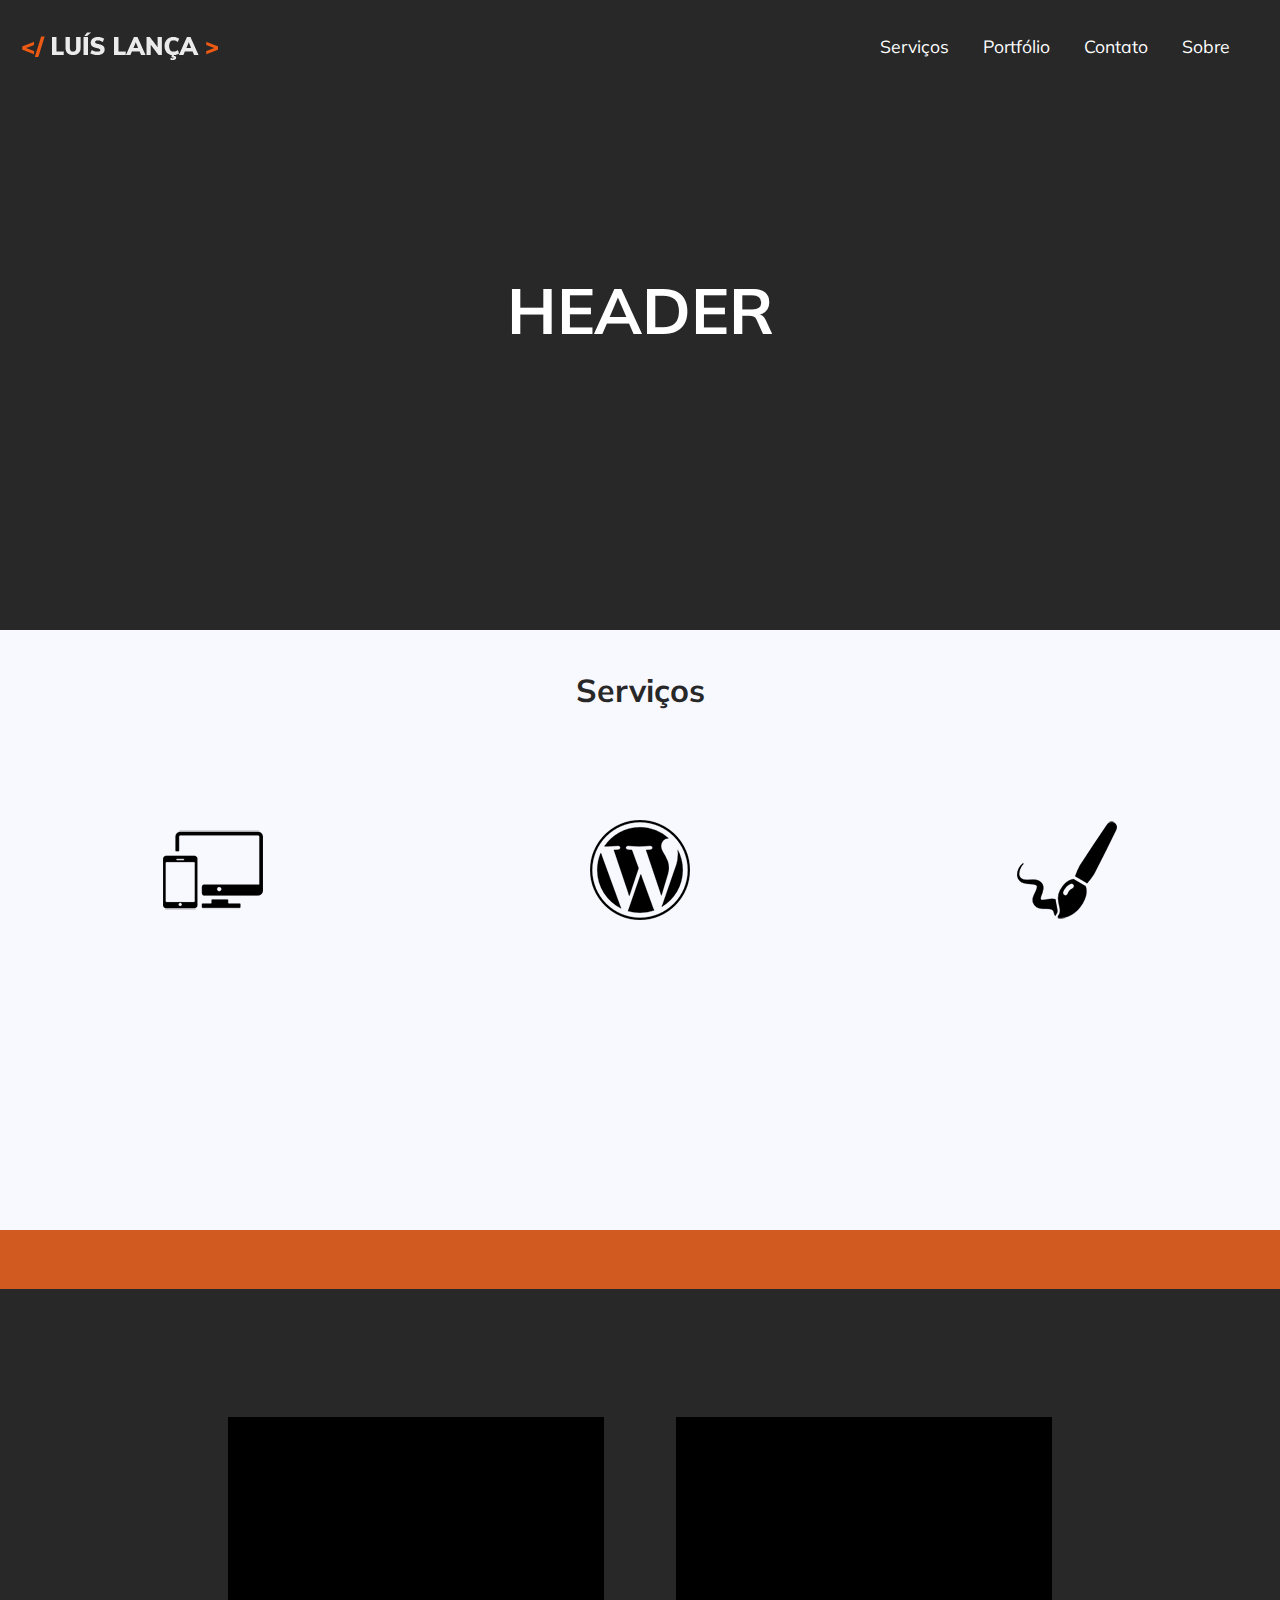
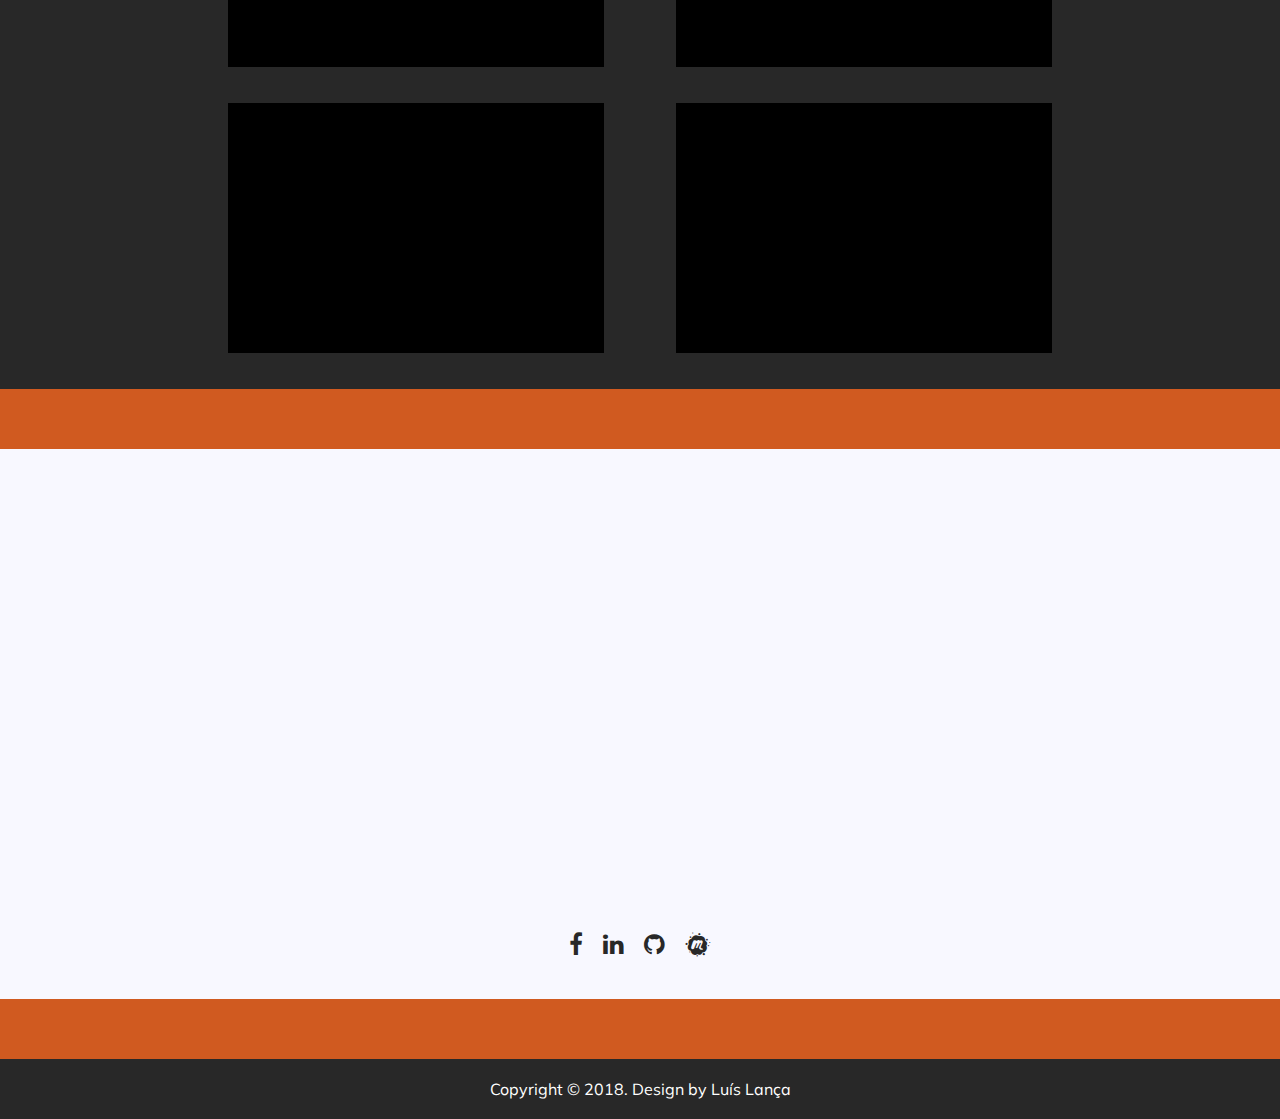
==== commit ff5c9553: "Animations start" ====
--- a/index.html
+++ b/index.html
@@ -29,61 +29,59 @@
     </header>
 
     <div id="introducao">
-        <h1>Desenvolvedor Web</h1>
-        <h2>Criando sites com qualidade e elegância.</h2>
-        <a href="#servicos" class="scroll"><p>Ver Portfólio</br><i class="fa fa-angle-down" style="font-size:24px"></i></p></a>
+        <h1>HEADER</h1>
     </div>
     
     <section id="servicos">
 
         <h1>Serviços</h1>
         <div class="servicos">
-            <img src="imgs/mobile.png" alt="ICON">
-            <h2>Criação de Sites</h2>
-            <p>Hoje em dia possuimos diversos dispositivos, é muito importante que um site funcione igualmente em todos.</p>
+            <img src="imgs/mobile.png" alt="ICON" class="wow fadeInLeft" data-wow-duration="1s" data-wow-delay="0.5s">
+            <h2 class="wow fadeInRight" data-wow-duration="1s" data-wow-delay="0.5s">Criação de Sites</h2>
+            <p class="wow fadeIn" data-wow-duration="1s" data-wow-delay="0.5s">Hoje em dia possuimos diversos dispositivos, é muito importante que um site funcione igualmente em todos.</p>
         </div>  
         <div class="servicos">
-            <img src="imgs/wp.png" alt="ICON">
-            <h2>WordPress</h2>
-            <p>Com essa ferramenta é possível que o próprio usuário altere seu website / blog futuramente.</p>
+            <img src="imgs/wp.png" alt="ICON" class="wow fadeInLeft" data-wow-duration="1s" data-wow-delay="0.5s">
+            <h2 class="wow fadeInRight" data-wow-duration="1s" data-wow-delay="0.5s">WordPress</h2>
+            <p class="wow fadeIn" data-wow-duration="1s" data-wow-delay="0.5s">Com essa ferramenta é possível que o próprio usuário altere seu website / blog futuramente.</p>
         </div> 
         <div class="servicos">
-            <img src="imgs/brush.png" alt="ICON">
-            <h2>Design</h2>
-            <p>Garantir a harmonia das cores é primordial para a navegação do usuário, por isso é necessário nos atentarmos a ela.</p>
+            <img src="imgs/brush.png" alt="ICON" class="wow fadeInLeft" data-wow-duration="1s" data-wow-delay="0.5s">
+            <h2 class="wow fadeInRight" data-wow-duration="1s" data-wow-delay="0.5s">Design</h2>
+            <p class="wow fadeIn" data-wow-duration="1s" data-wow-delay="0.5s">Garantir a harmonia das cores é primordial para a navegação do usuário, por isso é necessário nos atentarmos a ela.</p>
         </div>  
 
     </section>
 
     <section class="sobre">
-        <a href="sobre.html"><h1>Saiba <i class="fa fa-plus-circle" aria-hidden="true"></i></h1></a> 
+        <a href="sobre.html"><h1 class="wow fadeInLeft">Saiba <i class="fa fa-plus-circle" aria-hidden="true"></i></h1></a> 
     </section>
 
     <section id="portfolio">
-        <h1>Projetos</h1>
-        <div class="box"><img src="" alt=""></div>
+        <h1 class="wow fadeInLeft" data-wow-duration="1s" data-wow-delay="0.3s">Projetos</h1>
+        <div class="box" class="wow fadeInLeft"><img src="" alt=""></div>
         <div class="box"></div>
         <div class="box"><img src="" alt=""></div>
         <div class="box"></div>
     </section>
 
     <section class="sobre">
-        <a href="sobre.html"><h1>Ver <i class="fa fa-plus-circle" aria-hidden="true"></i></h1></a> 
+        <a href="sobre.html"><h1 class="wow fadeInLeft">Ver <i class="fa fa-plus-circle" aria-hidden="true"></i></h1></a> 
     </section>
 
     <div id="contato">
 
-        <h1>Contato</h1>
-        <form id="form" name="input" action="php/contato.php" method="post"> 
+        <h1 class="wow fadeInLeft">Contato</h1>
+        <form id="form" name="input" action="php/contato.php" method="post" class="wow slideInLeft"> 
             <input type="text" required="required" name="text"  placeholder="Nome:"/></br>
             <input type="email" required="required" class="input-text" name="email" pattern="[a-z0-9._%+-]+@[a-z0-9.-]+\.[a-z]{2,4}$" placeholder="Email:"/>
             <textarea placeholder="Mensagem:" name="mensagem" required="required" ></textarea><br><br>
             <input type="submit" value="ENVIAR" />
         </form>
-        <p><a href="mailto:contato@luislanca.com" class="mail">contato@luislanca.com</a></p>
+        <p class="wow slideInRight"><a href="mailto:contato@luislanca.com" class="mail">contato@luislanca.com</a></p>
                     
         <div class='social-media'>
-           <a href="https://www.facebook.com/lancadesigner" target="_blank"><i class="fa fa-facebook" style="font-size:24px"></i></a> 
+           <a href="https://www.facebook.com/lancadesigner" target="_blank" ><i class="fa fa-facebook" style="font-size:24px"></i></a> 
            <a href="https://www.linkedin.com/in/luis-lanca/" target="_blank"><i class="fa fa-linkedin" style="font-size:24px"></i></a> 
            <a href="https://github.com/luisslanca" target="_blank"><i class="fa fa-github" style="font-size:24px"></i></a> 
            <a href="https://www.meetup.com/pt-BR/members/235719345/?op=&memberId=235719345" target="_blank"><i class="fa fa-meetup" style="font-size:24px"></i></a> 
@@ -92,11 +90,11 @@
     </div>
 
     <section class="sobre">
-       <a href="sobre.html"><h1>Sobre Mim <i class="fa fa-arrow-circle-right" style="font-size:24px"></i></h1></a> 
+       <a href="sobre.html"><h1 class="wow fadeInLeft">Sobre Mim <i class="fa fa-arrow-circle-right" style="font-size:24px"></i></h1></a> 
     </section>
     
     <footer>
-        <p>Copyright &copy; 2018. Design by <a href="">Luís Lança</a></p>
+        <p>Copyright &copy; 2018. Design by <a href="https://www.linkedin.com/in/luis-lanca/" target="_blank">Luís Lança</a></p>
     </footer>
 
 </div>
--- a/css/style.css
+++ b/css/style.css
@@ -107,7 +107,7 @@
     }
     #portfolio{
         width: 100%;
-        height: 1300px;
+        height: 1200px;
         padding: 0 15%;
         background-color: #282828;
         text-align: center;
@@ -160,7 +160,7 @@
                 width: 80%;
                 margin-bottom: 30px;
             }
-            input[type=text] {
+            input[type=text],[type=email] {
                 width:100%;
                 border:0;
                 padding:15px;
@@ -168,6 +168,7 @@
                 background-color:#fff;
                 border-radius: 3px;
                 border: #ccc solid 1px;
+                margin-bottom: 8px;
             }
             textarea {
                 width:100%;
@@ -194,6 +195,9 @@
                 background-color:#FF6E27;
                 color:#fff;
                 cursor: pointer;
+            }
+            input:required:valid {
+                border: green solid 1px;
             }
             .mail {
                 font-size: 1.2em;
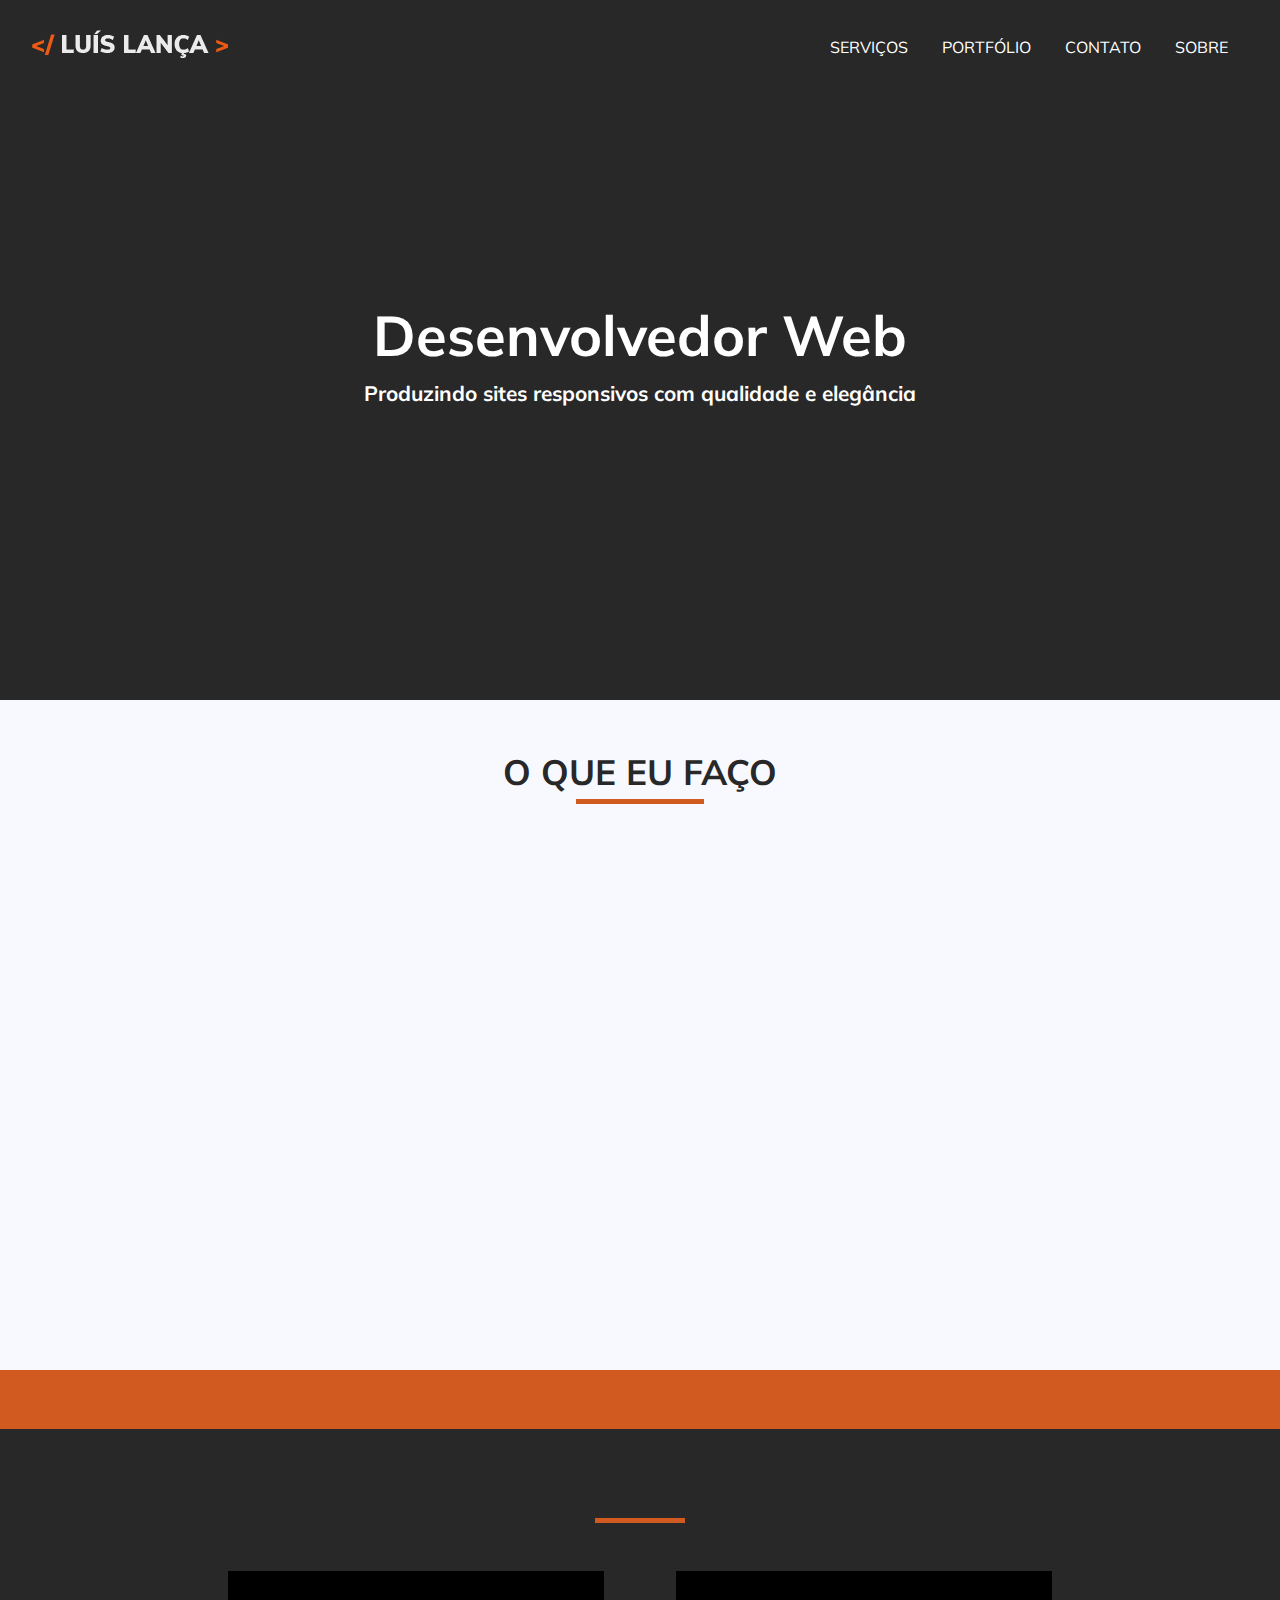
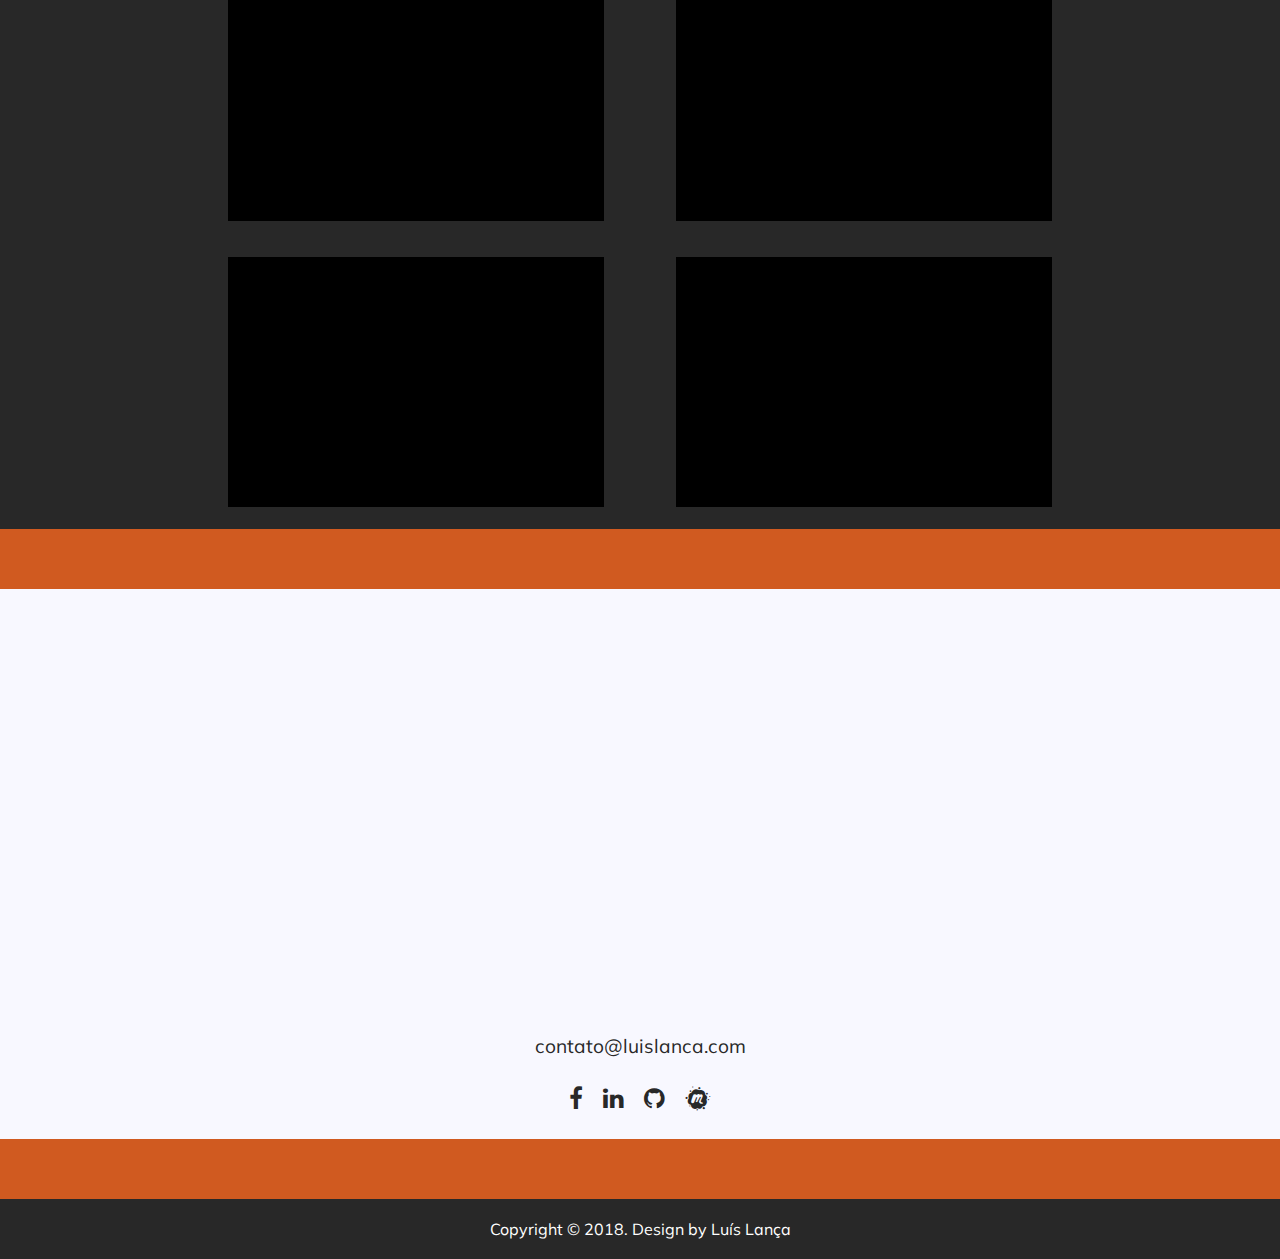
==== commit 71cde909: "Att Animate" ====
--- a/index.html
+++ b/index.html
@@ -21,34 +21,36 @@
     <header>
         <a href="index.html"><img src="imgs/logo.png" alt="LOGO"></a>
         <nav>
-            <a href="#servicos" class="scroll">Serviços</a>
-            <a href="#portfolio" class="scroll">Portfólio</a>
-            <a href="#contato" class="scroll">Contato</a>
-            <a href="sobre.html">Sobre</a>
+            <a href="#servicos" class="scroll">SERVIÇOS</a>
+            <a href="#portfolio" class="scroll">PORTFÓLIO</a>
+            <a href="#contato" class="scroll">CONTATO</a>
+            <a href="sobre.html">SOBRE</a>
         </nav>
     </header>
 
     <div id="introducao">
-        <h1>HEADER</h1>
+        <h1>Desenvolvedor Web</h1>
+        <h2>Produzindo sites responsivos com qualidade e elegância</h2>
     </div>
     
     <section id="servicos">
 
-        <h1>Serviços</h1>
+        <h1>O QUE EU FAÇO</h1>
+        <div id="line"></div>
         <div class="servicos">
             <img src="imgs/mobile.png" alt="ICON" class="wow fadeInLeft" data-wow-duration="1s" data-wow-delay="0.5s">
             <h2 class="wow fadeInRight" data-wow-duration="1s" data-wow-delay="0.5s">Criação de Sites</h2>
-            <p class="wow fadeIn" data-wow-duration="1s" data-wow-delay="0.5s">Hoje em dia possuimos diversos dispositivos, é muito importante que um site funcione igualmente em todos.</p>
+            <p class="wow fadeIn" data-wow-duration="1s" data-wow-delay="0.5s">Desenvolvimento de sites responsivos utilizando HTML5 CSS3 e JavaScript</p>
         </div>  
         <div class="servicos">
             <img src="imgs/wp.png" alt="ICON" class="wow fadeInLeft" data-wow-duration="1s" data-wow-delay="0.5s">
             <h2 class="wow fadeInRight" data-wow-duration="1s" data-wow-delay="0.5s">WordPress</h2>
-            <p class="wow fadeIn" data-wow-duration="1s" data-wow-delay="0.5s">Com essa ferramenta é possível que o próprio usuário altere seu website / blog futuramente.</p>
+            <p class="wow fadeIn" data-wow-duration="1s" data-wow-delay="0.5s">Criação de sites e blogs utilizando o CMS mais conhecido do Planeta Terra</p>
         </div> 
         <div class="servicos">
             <img src="imgs/brush.png" alt="ICON" class="wow fadeInLeft" data-wow-duration="1s" data-wow-delay="0.5s">
-            <h2 class="wow fadeInRight" data-wow-duration="1s" data-wow-delay="0.5s">Design</h2>
-            <p class="wow fadeIn" data-wow-duration="1s" data-wow-delay="0.5s">Garantir a harmonia das cores é primordial para a navegação do usuário, por isso é necessário nos atentarmos a ela.</p>
+            <h2 class="wow fadeInRight" data-wow-duration="1s" data-wow-delay="0.5s">UI Design</h2>
+            <p class="wow fadeIn" data-wow-duration="1s" data-wow-delay="0.5s">Criação e desenvolvimento de elementos gráficos para sites e blogs</p>
         </div>  
 
     </section>
@@ -58,7 +60,8 @@
     </section>
 
     <section id="portfolio">
-        <h1 class="wow fadeInLeft" data-wow-duration="1s" data-wow-delay="0.3s">Projetos</h1>
+        <h1 class="wow fadeInLeft" data-wow-duration="1s" data-wow-delay="0.3s">PROJETOS</h1>
+        <div id="line"></div>
         <div class="box" class="wow fadeInLeft"><img src="" alt=""></div>
         <div class="box"></div>
         <div class="box"><img src="" alt=""></div>
@@ -71,14 +74,15 @@
 
     <div id="contato">
 
-        <h1 class="wow fadeInLeft">Contato</h1>
+        <h1 class="wow fadeInLeft">CONTATO</h1>
+        <div id="line" class="wow fadeInLeft"></div>
         <form id="form" name="input" action="php/contato.php" method="post" class="wow slideInLeft"> 
             <input type="text" required="required" name="text"  placeholder="Nome:"/></br>
             <input type="email" required="required" class="input-text" name="email" pattern="[a-z0-9._%+-]+@[a-z0-9.-]+\.[a-z]{2,4}$" placeholder="Email:"/>
             <textarea placeholder="Mensagem:" name="mensagem" required="required" ></textarea><br><br>
             <input type="submit" value="ENVIAR" />
         </form>
-        <p class="wow slideInRight"><a href="mailto:contato@luislanca.com" class="mail">contato@luislanca.com</a></p>
+        <p><a href="mailto:contato@luislanca.com" class="mail">contato@luislanca.com</a></p>
                     
         <div class='social-media'>
            <a href="https://www.facebook.com/lancadesigner" target="_blank" ><i class="fa fa-facebook" style="font-size:24px"></i></a> 
--- a/css/style.css
+++ b/css/style.css
@@ -254,16 +254,16 @@
         } 
         header img{
         float: left;
-        margin:9px 0px 0px 20px;
+        margin:7px 0px 0px 30px;
         }
         nav{
             float: right;
-            margin:35px;
+            margin:37px;
         }  
         nav a{
         text-decoration: none;
         padding: 15px;
-        font-size: 1.1em;
+        font-size: 1em;
         color: #fff;
         font-family: 'Muli', sans-serif;
         }
@@ -272,10 +272,18 @@
         transition: 0.3s;
         border-bottom: 2px #fff solid;
         }
+        #line{
+            text-align: center;
+            background-color: #d05a20;
+            height: 5px;
+            width: 10%;
+            margin-bottom: 30px;
+            margin-top: 5px;
+        }
     #introducao{
         width: 100%;
-        height: 530px;
-        padding: 170px; 
+        height: 600px;
+        padding: 200px 0px 0px 0px; 
         text-align: center;
         }
         #introducao a{
@@ -283,11 +291,12 @@
         }
         #introducao h1{
             animation-name: fadeInDown;
-            font-size: 4em;
+            font-size: 3.5em;
             color: #fff;
         }
         #introducao h2{
-            font-size: 1.4em;
+            padding-top: 10px;
+            font-size: 1.3em;
             color: #fff;
         }
         #introducao p{
@@ -310,13 +319,13 @@
         }
         #servicos{
             width: 100%;
-            height: 600px;
+            height: 670px;
             text-align: center;
             background-color: ghostwhite;
         }  
     #servicos h1{
-        font-size: 2em;
-        padding-top: 40px;
+        font-size: 2.2em;
+        padding-top: 50px;
         color: #282828;
     }
     #servicos h2{
@@ -330,7 +339,7 @@
         color: #282828;
     }
     .servicos{
-        margin-top: 60px;
+        margin-top: 80px;
         width: 33.33%;
         float: left;
         padding: 50px;
@@ -343,10 +352,10 @@
             margin-top: -1px;
     }
         #portfolio h1{
-            font-size: 2em;
+            font-size: 2.2em;
             color:#fff;
             padding-top: 40px;
-            padding-bottom: 30px;
+            padding-bottom: 0px;
         }
     .box{
         width:46%;    
@@ -381,9 +390,9 @@
             text-align: center;
         }
         #contato h1{
-            font-size: 2em;
-            text-align: center;
-            padding-bottom: 30px;
+            font-size: 2.2em;
+            text-align: center;
+            padding-bottom: 0px;
             color: #282828;
         }
         form{
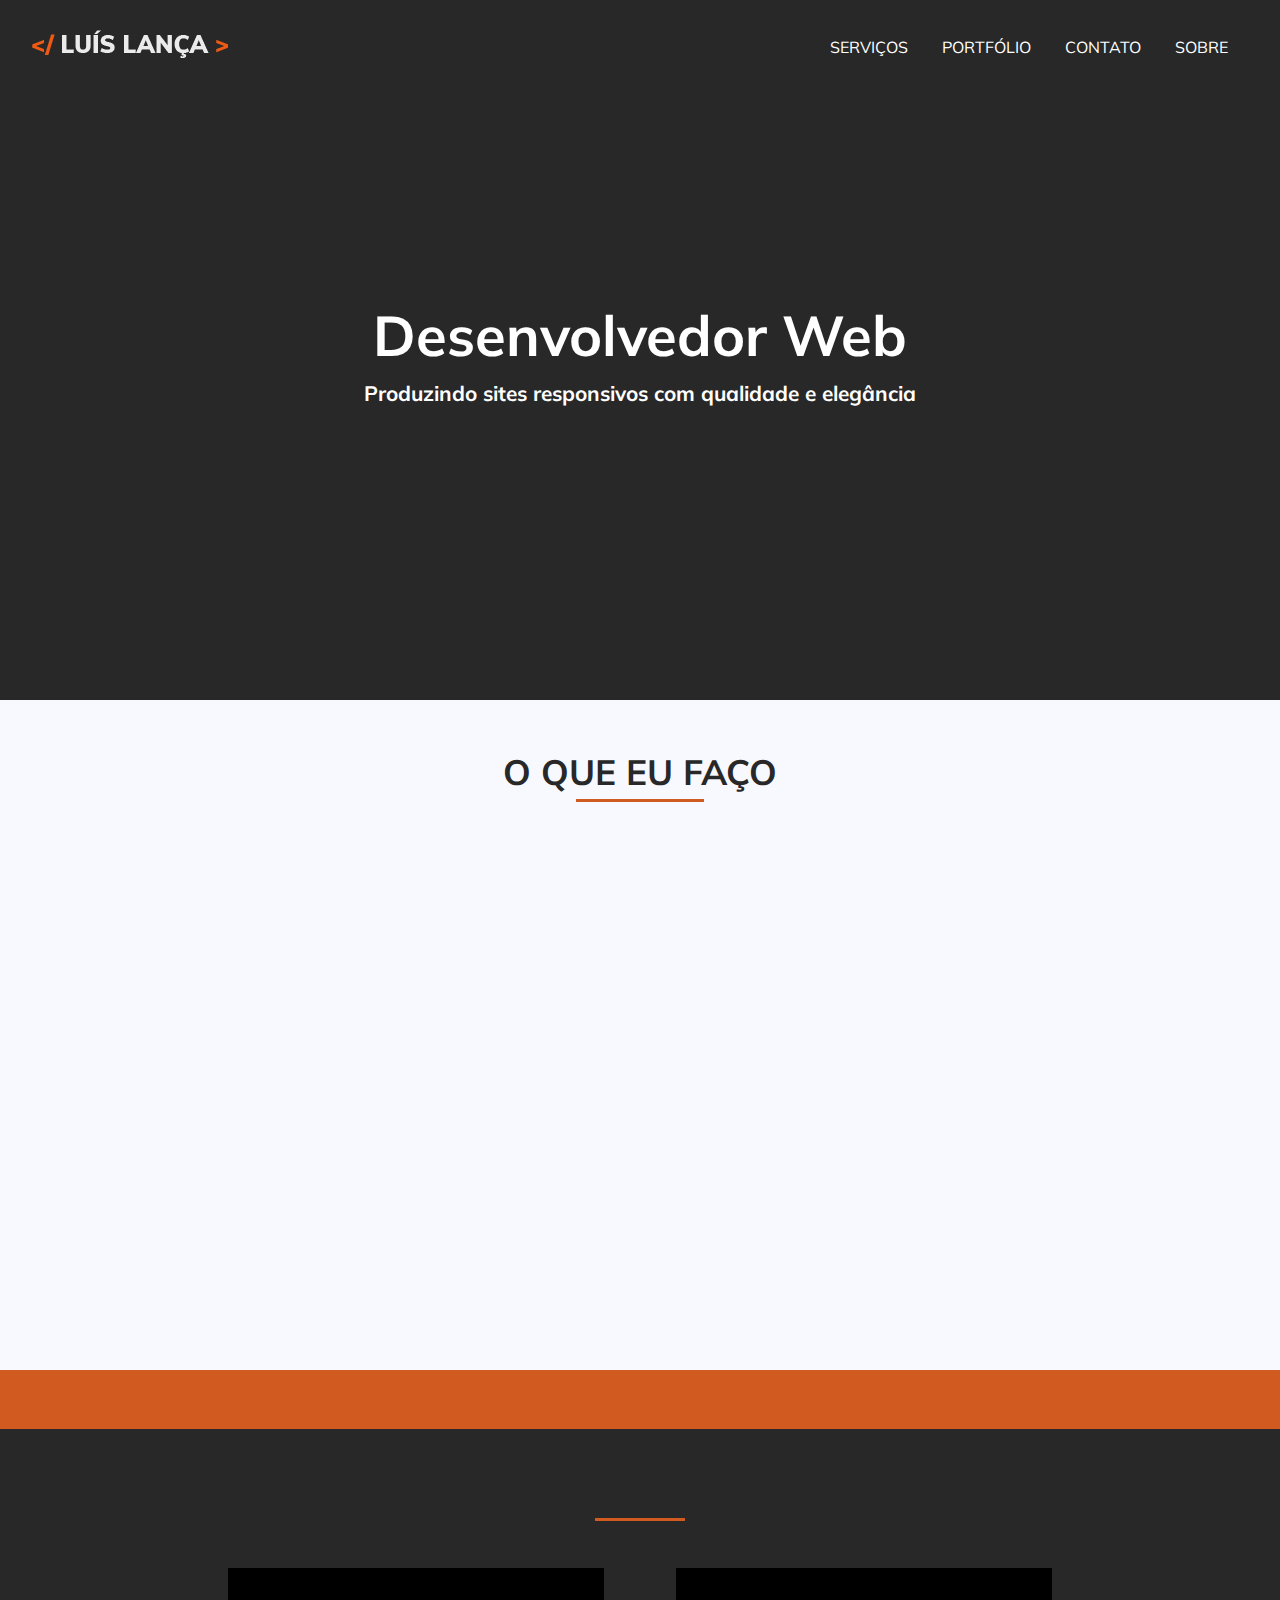
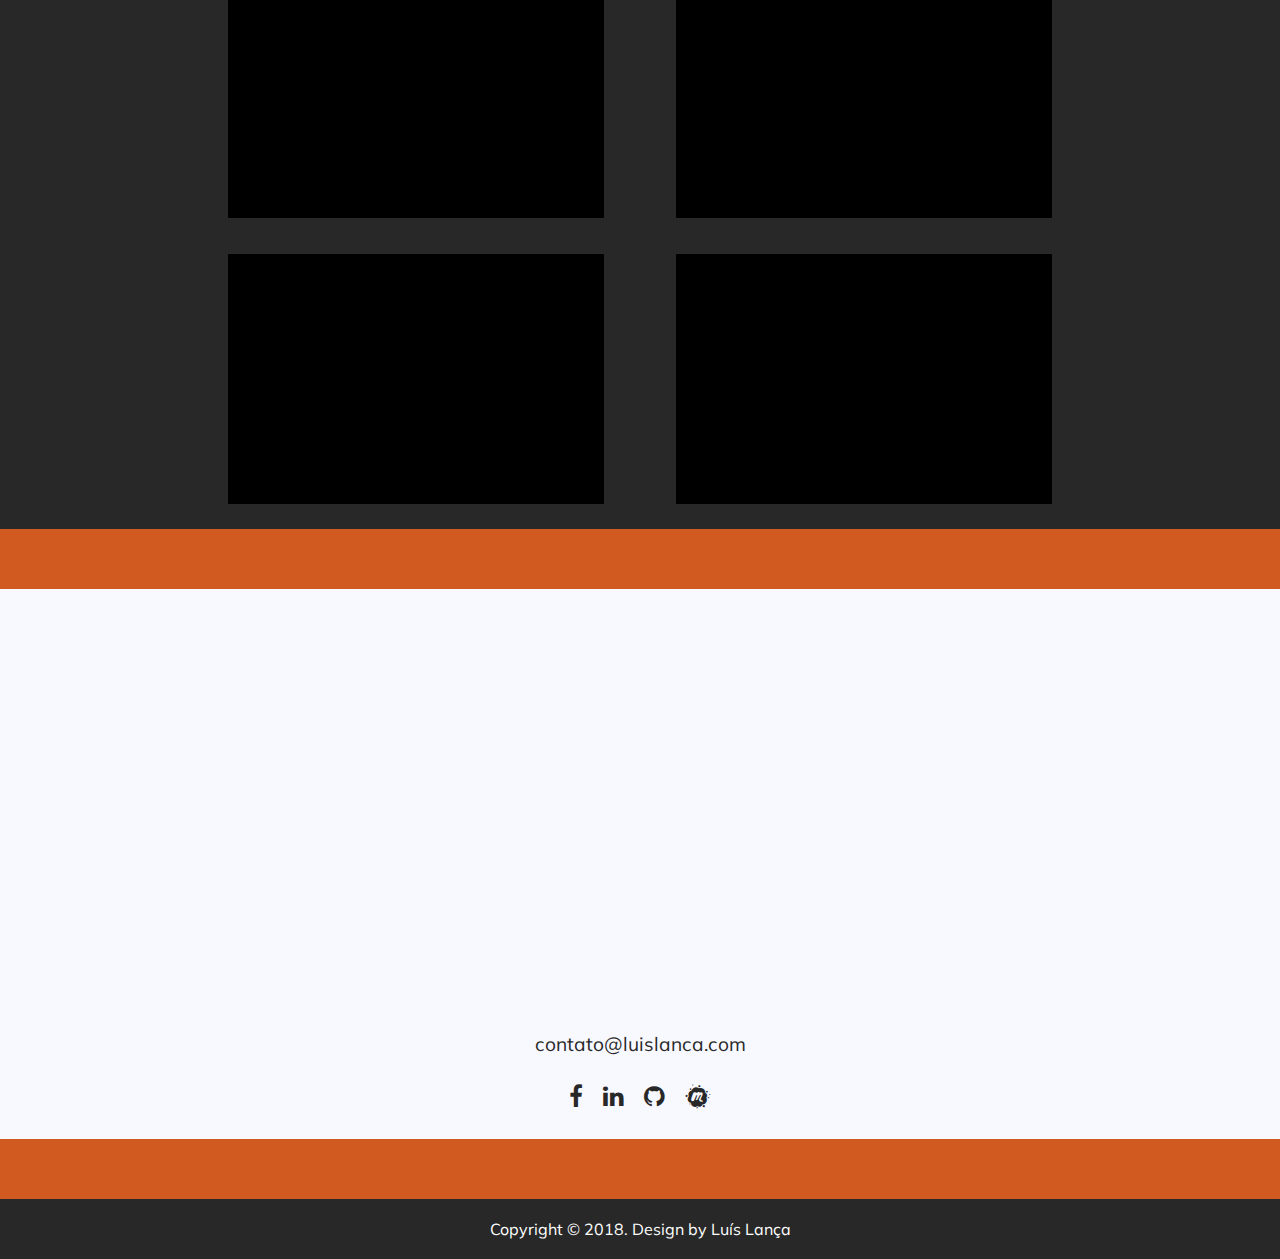
==== commit 2236b9da: "Change Animate" ====
--- a/index.html
+++ b/index.html
@@ -9,9 +9,11 @@
     <link rel="stylesheet" href="https://cdnjs.cloudflare.com/ajax/libs/font-awesome/4.7.0/css/font-awesome.min.css">
     <link rel="stylesheet" href="css/social_media.css">
     <link rel="stylesheet" href="css/animate.css">
+    <link rel="stylesheet" href="css/jquery.fullPage.css" />
     <link href="https://fonts.googleapis.com/css?family=Muli:800" rel="stylesheet">
     <script src="https://ajax.googleapis.com/ajax/libs/jquery/3.2.1/jquery.min.js"></script>
     <script src="js/wow.min.js"></script>
+    <script src="js/jquery.fullPage.js"></script>
     <script src="js/functions.js"></script>
 </head>
 <body>
--- a/css/style.css
+++ b/css/style.css
@@ -275,7 +275,7 @@
         #line{
             text-align: center;
             background-color: #d05a20;
-            height: 5px;
+            height: 2.5px;
             width: 10%;
             margin-bottom: 30px;
             margin-top: 5px;
@@ -322,6 +322,7 @@
             height: 670px;
             text-align: center;
             background-color: ghostwhite;
+            overflow: hidden;
         }  
     #servicos h1{
         font-size: 2.2em;
@@ -368,6 +369,7 @@
             width: 100%;
             height: 60px;
             background-color: #d05a20;
+            overflow: hidden;
         }
         .sobre:hover{
             background-color: #FF6E27;
@@ -388,6 +390,7 @@
             padding: 35px;
             background-color:  ghostwhite;
             text-align: center;
+            overflow: hidden;
         }
         #contato h1{
             font-size: 2.2em;
@@ -464,6 +467,7 @@
             width: 100%;
             height: 60px;
             background-color: #282828;
+            overflow: hidden;
         }
         footer p{
             color:#fff;
